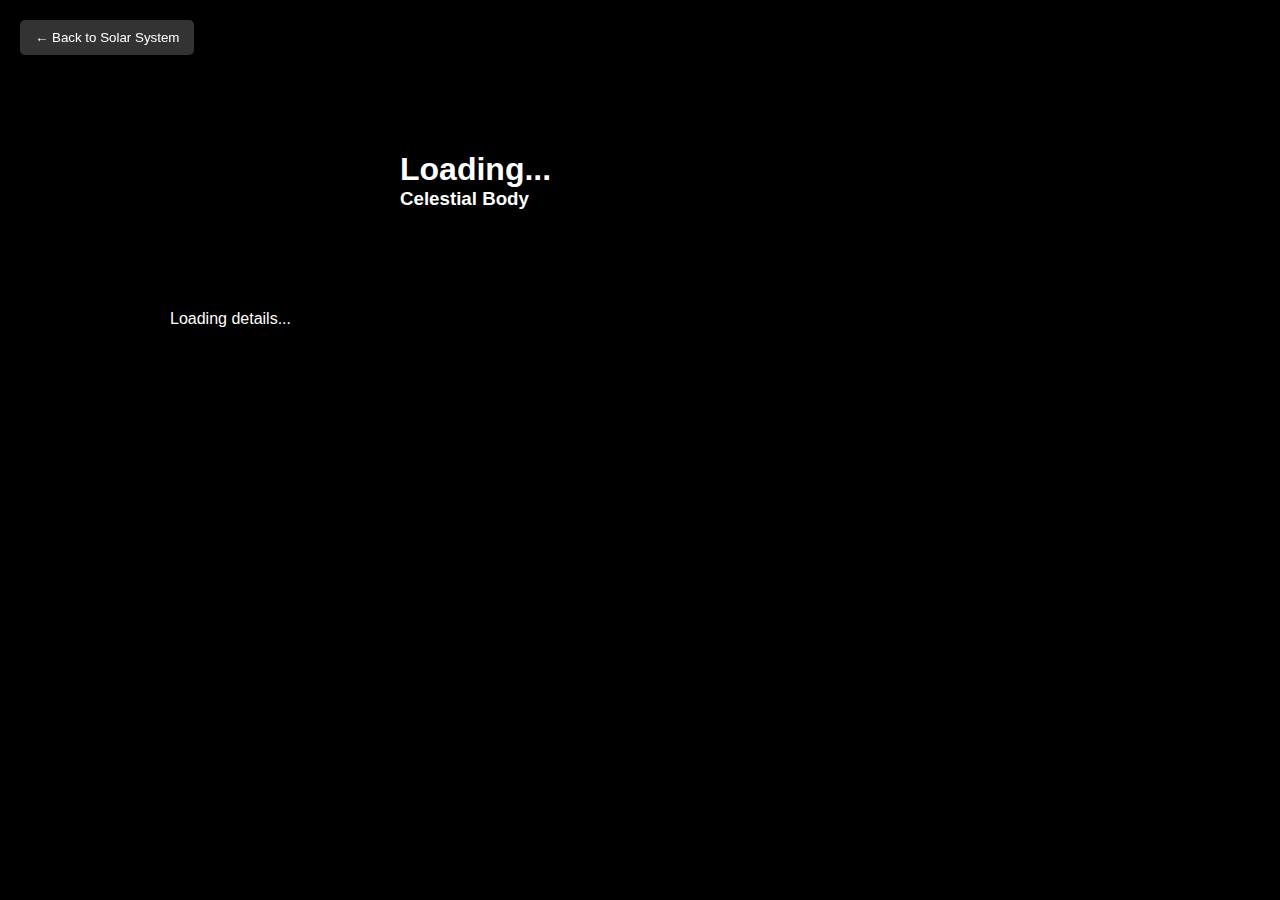
==== detail.html @ d0dfb5e7 "Create detail.html" ====
<!DOCTYPE html>
<html lang="en">
<head>
    <meta charset="UTF-8">
    <meta name="viewport" content="width=device-width, initial-scale=1.0">
    <title>Sol - Celestial Body Details</title>
    <link rel="stylesheet" href="styles.css">
    <style>
        body {
            overflow: auto;
            padding: 50px;
        }
        
        #detail-container {
            max-width: 1000px;
            margin: 0 auto;
            background-color: rgba(0, 0, 0, 0.7);
            border-radius: 10px;
            padding: 30px;
        }
        
        .detail-header {
            display: flex;
            align-items: center;
            margin-bottom: 30px;
        }
        
        .body-image {
            width: 200px;
            height: 200px;
            border-radius: 50%;
            margin-right: 30px;
        }
        
        .back-button {
            position: fixed;
            top: 20px;
            left: 20px;
            padding: 10px 15px;
            background-color: rgba(255, 255, 255, 0.2);
            color: white;
            border: none;
            border-radius: 5px;
            cursor: pointer;
        }
    </style>
</head>
<body>
    <button class="back-button" onclick="window.location.href='index.html'">← Back to Solar System</button>
    
    <div id="detail-container">
        <div class="detail-header">
            <div class="body-image" id="body-image"></div>
            <div>
                <h1 id="body-name">Loading...</h1>
                <h3 id="body-type">Celestial Body</h3>
            </div>
        </div>
        
        <div id="body-description">
            Loading details...
        </div>
    </div>
    
    <script>
        document.addEventListener('DOMContentLoaded', function() {
            // Get the body name from URL parameter
            const urlParams = new URLSearchParams(window.location.search);
            const bodyName = urlParams.get('body');
            
            // For now, we'll just show the name
            // In a real implementation, you would fetch data about this specific body
            document.getElementById('body-name').textContent = bodyName.charAt(0).toUpperCase() + bodyName.slice(1);
            
            // Simulate loading detailed content - in a real implementation you'd load this from a data file
            setTimeout(() => {
                document.getElementById('body-description').innerHTML = `
                    <p>This is detailed information about ${bodyName}. In your full implementation, you would load
                    specific data for each celestial body from your database or JSON files.</p>
                    <p>For now, this is just placeholder text to show how the detail page would work.</p>
                    <h2>History</h2>
                    <p>Lorem ipsum dolor sit amet, consectetur adipiscing elit. Nullam auctor, nisl eget
                    ultricies tincidunt, nisl nunc aliquam nunc, id aliquam nunc nisl eget nunc.</p>
                    <h2>Current Status</h2>
                    <p>Lorem ipsum dolor sit amet, consectetur adipiscing elit. Nullam auctor, nisl eget
                    ultricies tincidunt, nisl nunc aliquam nunc, id aliquam nunc nisl eget nunc.</p>
                `;
                
                // Set a background for the image based on the body name
                const bodyImage = document.getElementById('body-image');
                
                // This is just a placeholder - in a real implementation you'd use actual images
                const colors = {
                    'sol': '#fd6801',
                    'mercury': '#a6a6a6',
                    'venus': '#e6e600',
                    'earth': '#3399ff',
                    'mars': '#ff6600',
                    'jupiter': '#ff9966',
                    'saturn': '#ffcc99',
                    'uranus': '#99ccff',
                    'neptune': '#3366ff',
                    'pluto': '#cc9966'
                };
                
                bodyImage.style.backgroundColor = colors[bodyName] || '#888888';
            }, 500);
        });
    </script>
</body>
</html>
---- styles.css ----
* {
    margin: 0;
    padding: 0;
    box-sizing: border-box;
}

body {
    background-color: #000;
    color: #fff;
    font-family: Arial, sans-serif;
    overflow: hidden;
    height: 100vh;
    width: 100vw;
}

#universe {
    position: relative;
    width: 100%;
    height: 100%;
    overflow: hidden;
    background: #000 url('assets/stars-bg.png');
}

#solar-system {
    position: absolute;
    top: 50%;
    left: 50%;
    transform: translate(-50%, -50%);
    width: 5000px;
    height: 5000px;
    transform-origin: center center;
}

.celestial-body {
    position: absolute;
    cursor: pointer;
    transition: transform 0.3s;
}

.celestial-body:hover {
    transform: scale(1.1);
}

.body-content {
    border-radius: 50%;
    width: 100%;
    height: 100%;
}

.sun .body-content {
    background: radial-gradient(circle at 30% 30%, #ffdb8c, #ff9500 40%, #fd6801 60%, #a64203);
    box-shadow: 0 0 100px rgba(255, 160, 60, 0.8);
}

/* Tooltip styling */
.tooltip {
    position: absolute;
    width: 250px;
    background-color: rgba(0, 0, 0, 0.8);
    border: 1px solid #444;
    border-radius: 5px;
    padding: 10px;
    pointer-events: none;
    opacity: 0;
    transition: opacity 0.3s;
    z-index: 1000;
    top: 0;
    left: 100%;
    margin-left: 20px;
}

.celestial-body:hover .tooltip {
    opacity: 1;
}

.tooltip h3 {
    margin-bottom: 5px;
    color: #fff;
}

/* Zoom controls */
#controls {
    position: fixed;
    bottom: 20px;
    right: 20px;
    z-index: 1000;
}

#controls button {
    background-color: rgba(255, 255, 255, 0.2);
    color: white;
    border: 1px solid rgba(255, 255, 255, 0.4);
    padding: 8px 12px;
    margin: 0 5px;
    border-radius: 4px;
    cursor: pointer;
    font-weight: bold;
}

#controls button:hover {
    background-color: rgba(255, 255, 255, 0.3);
}

/* We'll add more specific planet styling later */
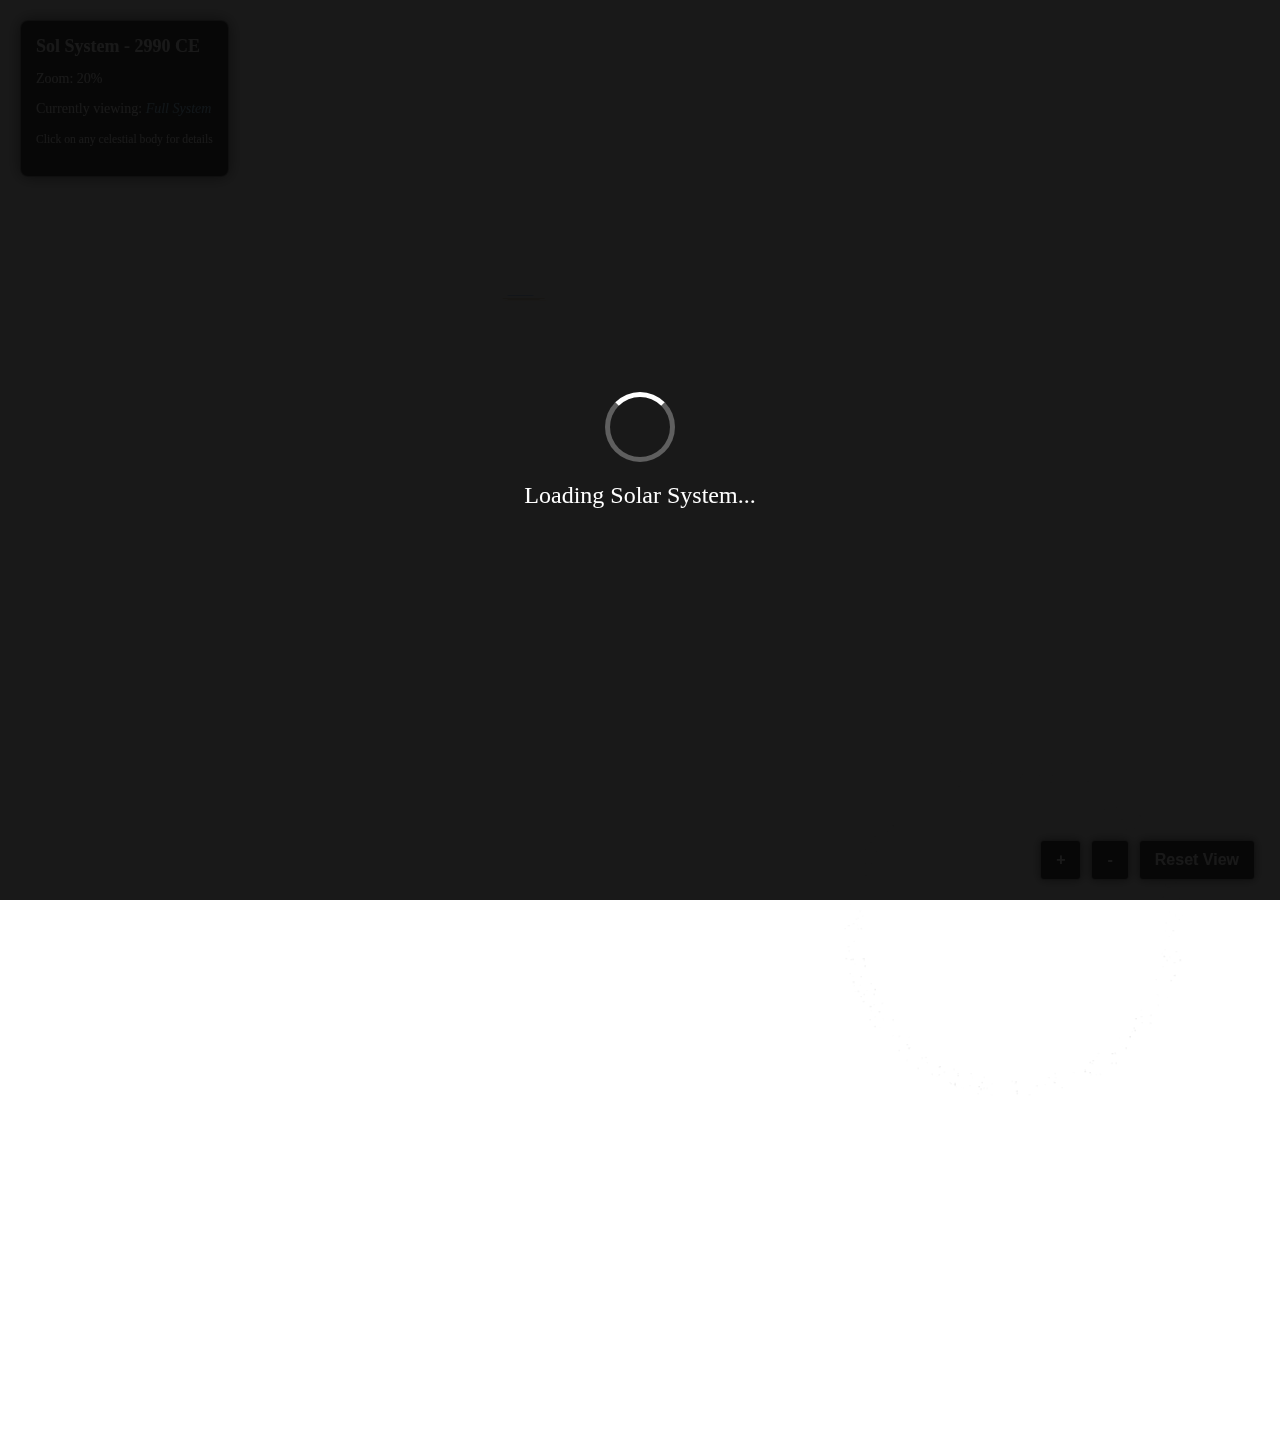
==== commit dc9cda10: "Update detail.html" ====
--- a/detail.html
+++ b/detail.html
@@ -8,21 +8,30 @@
     <style>
         body {
             overflow: auto;
-            padding: 50px;
+            padding: 0;
+            background-color: #000;
+            background-image: url('assets/images/stars-bg.png');
+            background-size: cover;
+            background-attachment: fixed;
+            color: #fff;
         }
         
         #detail-container {
             max-width: 1000px;
-            margin: 0 auto;
-            background-color: rgba(0, 0, 0, 0.7);
+            margin: 80px auto 40px;
+            background-color: rgba(0, 0, 0, 0.8);
             border-radius: 10px;
             padding: 30px;
+            border: 1px solid rgba(255, 255, 255, 0.2);
+            box-shadow: 0 0 30px rgba(0, 0, 0, 0.7);
         }
         
         .detail-header {
             display: flex;
             align-items: center;
             margin-bottom: 30px;
+            border-bottom: 1px solid rgba(255, 255, 255, 0.2);
+            padding-bottom: 20px;
         }
         
         .body-image {
@@ -30,6 +39,7 @@
             height: 200px;
             border-radius: 50%;
             margin-right: 30px;
+            box-shadow: 0 0 30px rgba(255, 255, 255, 0.3);
         }
         
         .back-button {
@@ -37,11 +47,71 @@
             top: 20px;
             left: 20px;
             padding: 10px 15px;
-            background-color: rgba(255, 255, 255, 0.2);
+            background-color: rgba(0, 0, 0, 0.7);
             color: white;
-            border: none;
+            border: 1px solid rgba(255, 255, 255, 0.4);
             border-radius: 5px;
             cursor: pointer;
+            z-index: 10;
+            font-weight: bold;
+            transition: all 0.2s;
+        }
+        
+        .back-button:hover {
+            background-color: rgba(50, 50, 50, 0.8);
+            transform: scale(1.05);
+        }
+        
+        #body-description {
+            line-height: 1.6;
+        }
+        
+        #body-description h2 {
+            margin-top: 25px;
+            margin-bottom: 15px;
+            border-bottom: 1px solid rgba(255, 255, 255, 0.1);
+            padding-bottom: 5px;
+            color: #aaddff;
+        }
+        
+        .stats-container {
+            display: flex;
+            flex-wrap: wrap;
+            margin: 20px 0;
+            gap: 20px;
+        }
+        
+        .stat-box {
+            background-color: rgba(50, 50, 80, 0.4);
+            border-radius: 5px;
+            padding: 15px;
+            flex: 1;
+            min-width: 200px;
+            border: 1px solid rgba(100, 100, 150, 0.3);
+        }
+        
+        .stat-box h3 {
+            margin-top: 0;
+            color: #aaddff;
+            font-size: 16px;
+            margin-bottom: 10px;
+        }
+        
+        @media (max-width: 768px) {
+            #detail-container {
+                margin: 60px 15px 20px;
+                padding: 20px;
+            }
+            
+            .detail-header {
+                flex-direction: column;
+                text-align: center;
+            }
+            
+            .body-image {
+                margin-right: 0;
+                margin-bottom: 20px;
+            }
         }
     </style>
 </head>
@@ -68,43 +138,251 @@
             const urlParams = new URLSearchParams(window.location.search);
             const bodyName = urlParams.get('body');
             
-            // For now, we'll just show the name
-            // In a real implementation, you would fetch data about this specific body
-            document.getElementById('body-name').textContent = bodyName.charAt(0).toUpperCase() + bodyName.slice(1);
-            
-            // Simulate loading detailed content - in a real implementation you'd load this from a data file
-            setTimeout(() => {
+            if (!bodyName) {
+                window.location.href = 'index.html';
+                return;
+            }
+            
+            // Format the name properly
+            const formattedName = bodyName.charAt(0).toUpperCase() + bodyName.slice(1);
+            document.getElementById('body-name').textContent = formattedName;
+            document.title = `Sol - ${formattedName}`;
+            
+            // Celestial bodies data - this should match your script.js data
+            const celestialBodies = [
+                {
+                    name: "Sol",
+                    diameter: 1392700,
+                    type: "Star",
+                    description: "Our solar system's star, providing energy to all planets and supporting life on Earth. In 2990 CE, Sol remains the central anchor point for human civilization, with vast energy collection arrays in Mercury's orbit harvesting its output.",
+                    color: "#fd6801",
+                    details: {
+                        composition: "Hydrogen (73%), Helium (25%), Other elements (2%)",
+                        temperature: "5,500°C surface, 15,000,000°C core",
+                        age: "4.6 billion years",
+                        notes: "Sol's energy has been harnessed through increasingly efficient collection methods over the centuries, powering humanity's expansion through the solar system."
+                    }
+                },
+                {
+                    name: "Mercury",
+                    diameter: 4879,
+                    type: "Planet",
+                    description: "The smallest and innermost planet, known for extreme environment technologies and specialized mining operations. Mercury's hostile conditions have bred a culture of technological adaptation, making it a key supplier of heat management systems and radiation shielding throughout the system.",
+                    color: "#a6a6a6",
+                    details: {
+                        composition: "Rock, metal, minimal atmosphere",
+                        temperature: "-173°C to 427°C (extreme variation)",
+                        population: "320 million (mostly in orbital habitats)",
+                        resources: "Heavy metals, rare elements, solar energy",
+                        notes: "Mercury harbors a dark secret: a massive slave-based economy that would provoke system-wide intervention if discovered."
+                    }
+                },
+                {
+                    name: "Venus",
+                    diameter: 12104,
+                    type: "Planet",
+                    description: "Earth's toxic twin with a runaway greenhouse effect, now a major mining operation under Terra's authority. Venus operations focus on extracting valuable minerals from its atmosphere and surface, shipping them throughout the system under long-standing trade agreements with Mars.",
+                    color: "#e6e600",
+                    details: {
+                        composition: "Rocky core, dense atmosphere (96% CO₂)",
+                        temperature: "462°C average surface",
+                        population: "350 billion (orbital habitats only)",
+                        resources: "Carbon compounds, sulfuric elements, atmospheric gases",
+                        notes: "Terraforming efforts have made minimal progress despite centuries of atmospheric modification attempts."
+                    }
+                },
+                {
+                    name: "Earth",
+                    diameter: 12756,
+                    type: "Planet",
+                    description: "Humanity's birthplace, now partially rewilded and serving as a biological repository with most population in orbital habitats. After centuries of ecological restoration, Earth has returned to a more natural state, with limited human presence on the surface focused on preservation and research.",
+                    color: "#3399ff",
+                    details: {
+                        composition: "Rock, water, nitrogen-oxygen atmosphere",
+                        temperature: "15°C average (restored climate)",
+                        population: "1.2 trillion (mostly in orbital habitats)",
+                        resources: "Biological diversity, water, cultural heritage",
+                        notes: "Access to Earth's surface is strictly regulated, with permits generally reserved for scientific research and ecological management."
+                    }
+                },
+                {
+                    name: "Luna",
+                    diameter: 3475,
+                    type: "Moon (Earth)",
+                    description: "Earth's moon, home to early human colonization efforts and historical sites of significance. Luna hosts numerous heritage sites marking humanity's first steps beyond Earth, carefully preserved alongside modern infrastructure supporting Earth orbital operations.",
+                    color: "#cccccc",
+                    details: {
+                        composition: "Rock, minimal volatiles",
+                        temperature: "-173°C to 127°C",
+                        resources: "Regolith, helium-3, historical significance",
+                        notes: "Luna's far side hosts sensitive astronomical instruments shielded from Earth's radio noise."
+                    }
+                },
+                {
+                    name: "Mars",
+                    diameter: 6792,
+                    type: "Planet",
+                    description: "The solar system's breadbasket with terraformed agricultural domes producing food for trillions of humans. Mars has developed a specialized society centered around efficient food production, with complex political structures based on water rights and dome management.",
+                    color: "#ff6600",
+                    details: {
+                        composition: "Rock, ice, thin CO₂ atmosphere (gradually thickening)",
+                        temperature: "-153°C to 20°C (varies greatly between domed and undomed regions)",
+                        population: "900 billion",
+                        resources: "Agriculture, water ice, terraforming expertise",
+                        notes: "Martian agricultural zones operate under a complex federation, with water access forming the basis of political power."
+                    }
+                },
+                {
+                    name: "Jupiter",
+                    diameter: 142984,
+                    type: "Gas Giant",
+                    description: "A gas giant and economic superpower controlling energy resources and advanced technologies. Jupiter's strategic position and control over helium-3 extraction has made it into a financial and technological hub with significant political influence throughout the system.",
+                    color: "#ffcc99",
+                    details: {
+                        composition: "Hydrogen, helium, ammonia clouds",
+                        temperature: "-145°C (cloud tops)",
+                        population: "480 million (orbital habitats and moons)",
+                        resources: "Helium-3, fusion technology, financial services",
+                        notes: "The Jovian Economic Alliance functions as both government and corporate entity, maintaining strict meritocratic principles in governance."
+                    }
+                },
+                {
+                    name: "Saturn",
+                    diameter: 120536,
+                    type: "Gas Giant",
+                    description: "Ringed gas giant under the control of the Outer System Empire, with strategic resource operations. Saturn's rings and moons provide crucial resources for the empire, while its distance from the inner system creates natural defensive advantages.",
+                    color: "#ffe6b3",
+                    details: {
+                        composition: "Hydrogen, helium, icy rings",
+                        temperature: "-178°C (cloud tops)",
+                        population: "Part of 320 million Outer System Empire",
+                        resources: "Water ice, hydrocarbons from Titan, ring minerals",
+                        notes: "The imperial capital on Titan manages operations throughout Saturn, Uranus, and Neptune under a Byzantine political structure."
+                    }
+                },
+                {
+                    name: "Uranus",
+                    diameter: 51118,
+                    type: "Ice Giant",
+                    description: "Ice giant under Outer System Empire control with specialized gas extraction operations. Uranus provides crucial resources for the empire while maintaining a relatively small permanent population concentrated on a few moons.",
+                    color: "#77ccff",
+                    details: {
+                        composition: "Hydrogen, helium, methane (creates blue color)",
+                        temperature: "-224°C (cloud tops)",
+                        population: "Part of 320 million Outer System Empire",
+                        resources: "Methane, gas extraction, specialized cold chemistry",
+                        notes: "Uranus was the site of the only major military conflict between Jupiter and the Outer System Empire, resolved through the Treaty of Oberon in 2425."
+                    }
+                },
+                {
+                    name: "Neptune",
+                    diameter: 49528,
+                    type: "Ice Giant",
+                    description: "The outermost gas giant controlled by the Outer System Empire, with deuterium and tritium extraction facilities. Neptune's unique chemical composition provides resources found nowhere else in the system, giving the empire leverage in certain specialized markets.",
+                    color: "#3366ff",
+                    details: {
+                        composition: "Hydrogen, helium, methane (deeper blue than Uranus)",
+                        temperature: "-218°C (cloud tops)",
+                        population: "Part of 320 million Outer System Empire",
+                        resources: "Deuterium, tritium, specialized atmospheric compounds",
+                        notes: "Neptune's isolation makes it both the most secure imperial territory and the most challenging to supply."
+                    }
+                },
+                {
+                    name: "Pluto",
+                    diameter: 2376,
+                    type: "Dwarf Planet",
+                    description: "Dwarf planet serving as humanity's forward scientific observatory, accessible to all factions for research. Under longstanding agreements, Pluto operates as neutral scientific territory with representatives from all major powers contributing to and benefiting from its research.",
+                    color: "#ccb399",
+                    details: {
+                        composition: "Rock, water ice, nitrogen ice",
+                        temperature: "-233°C average",
+                        population: "15,000-20,000 (primarily researchers)",
+                        resources: "Scientific data, neutral meeting ground",
+                        notes: "Pluto's scientific community focuses heavily on potential interstellar travel methods following three failed attempts to reach nearby star systems."
+                    }
+                }
+                // Add any other bodies you need
+            ];
+            
+            // Find the data for the requested body
+            const bodyData = celestialBodies.find(body => 
+                body.name.toLowerCase() === bodyName.toLowerCase()
+            );
+            
+            if (bodyData) {
+                // Set the body type
+                document.getElementById('body-type').textContent = bodyData.type;
+                
+                // Set the body image background color
+                const bodyImage = document.getElementById('body-image');
+                bodyImage.style.backgroundColor = bodyData.color;
+                
+                // Add appropriate styling based on the body type
+                if (bodyData.name === "Sol") {
+                    bodyImage.style.background = "radial-gradient(circle at 30% 30%, #ffdb8c, #ff9500 40%, #fd6801 60%, #a64203)";
+                    bodyImage.style.boxShadow = "0 0 50px rgba(255, 160, 60, 0.8)";
+                } else if (bodyData.name === "Saturn") {
+                    // Add rings to Saturn
+                    bodyImage.style.position = "relative";
+                    const rings = document.createElement('div');
+                    rings.style.position = "absolute";
+                    rings.style.width = "300px";
+                    rings.style.height = "30px";
+                    rings.style.backgroundColor = "rgba(210, 180, 140, 0.7)";
+                    rings.style.left = "-50px";
+                    rings.style.top = "85px";
+                    rings.style.transform = "rotateX(75deg)";
+                    rings.style.borderRadius = "50%";
+                    bodyImage.appendChild(rings);
+                }
+                
+                // Populate the description
+                let descriptionHTML = `
+                    <p>${bodyData.description}</p>
+                    
+                    <div class="stats-container">
+                        <div class="stat-box">
+                            <h3>Physical Characteristics</h3>
+                            <p><strong>Diameter:</strong> ${bodyData.diameter.toLocaleString()} km</p>
+                            <p><strong>Composition:</strong> ${bodyData.details.composition}</p>
+                            <p><strong>Temperature:</strong> ${bodyData.details.temperature}</p>
+                        </div>
+                `;
+                
+                if (bodyData.details.population) {
+                    descriptionHTML += `
+                        <div class="stat-box">
+                            <h3>Population</h3>
+                            <p><strong>Total:</strong> ${bodyData.details.population}</p>
+                        </div>
+                    `;
+                }
+                
+                descriptionHTML += `
+                    <div class="stat-box">
+                        <h3>Resources</h3>
+                        <p>${bodyData.details.resources}</p>
+                    </div>
+                `;
+                
+                descriptionHTML += `
+                    </div>
+                    
+                    <h2>Current Status</h2>
+                    <p>${bodyData.details.notes}</p>
+                    
+                    <h2>Historical Significance</h2>
+                    <p>This section would contain detailed historical information about ${bodyData.name}'s role in human expansion throughout the solar system.</p>
+                `;
+                
+                document.getElementById('body-description').innerHTML = descriptionHTML;
+            } else {
+                // Handle case where the body isn't found
                 document.getElementById('body-description').innerHTML = `
-                    <p>This is detailed information about ${bodyName}. In your full implementation, you would load
-                    specific data for each celestial body from your database or JSON files.</p>
-                    <p>For now, this is just placeholder text to show how the detail page would work.</p>
-                    <h2>History</h2>
-                    <p>Lorem ipsum dolor sit amet, consectetur adipiscing elit. Nullam auctor, nisl eget
-                    ultricies tincidunt, nisl nunc aliquam nunc, id aliquam nunc nisl eget nunc.</p>
-                    <h2>Current Status</h2>
-                    <p>Lorem ipsum dolor sit amet, consectetur adipiscing elit. Nullam auctor, nisl eget
-                    ultricies tincidunt, nisl nunc aliquam nunc, id aliquam nunc nisl eget nunc.</p>
+                    <p>No information available for ${formattedName}. Please return to the solar system view.</p>
                 `;
-                
-                // Set a background for the image based on the body name
-                const bodyImage = document.getElementById('body-image');
-                
-                // This is just a placeholder - in a real implementation you'd use actual images
-                const colors = {
-                    'sol': '#fd6801',
-                    'mercury': '#a6a6a6',
-                    'venus': '#e6e600',
-                    'earth': '#3399ff',
-                    'mars': '#ff6600',
-                    'jupiter': '#ff9966',
-                    'saturn': '#ffcc99',
-                    'uranus': '#99ccff',
-                    'neptune': '#3366ff',
-                    'pluto': '#cc9966'
-                };
-                
-                bodyImage.style.backgroundColor = colors[bodyName] || '#888888';
-            }, 500);
+            }
         });
     </script>
 </body>
--- a/styles.css
+++ b/styles.css
@@ -1,65 +1,11 @@
-* {
-    margin: 0;
-    padding: 0;
-    box-sizing: border-box;
-}
-
-body {
-    background-color: #000;
-    color: #fff;
-    font-family: Arial, sans-serif;
-    overflow: hidden;
-    height: 100vh;
-    width: 100vw;
-}
-
-#universe {
-    position: relative;
-    width: 100%;
-    height: 100%;
-    overflow: hidden;
-    background: #000 url('assets/stars-bg.png');
-}
-
-#solar-system {
-    position: absolute;
-    top: 50%;
-    left: 50%;
-    transform: translate(-50%, -50%);
-    width: 5000px;
-    height: 5000px;
-    transform-origin: center center;
-}
-
-.celestial-body {
-    position: absolute;
-    cursor: pointer;
-    transition: transform 0.3s;
-}
-
-.celestial-body:hover {
-    transform: scale(1.1);
-}
-
-.body-content {
-    border-radius: 50%;
-    width: 100%;
-    height: 100%;
-}
-
-.sun .body-content {
-    background: radial-gradient(circle at 30% 30%, #ffdb8c, #ff9500 40%, #fd6801 60%, #a64203);
-    box-shadow: 0 0 100px rgba(255, 160, 60, 0.8);
-}
-
-/* Tooltip styling */
+/* Tooltip styling with zoom adaptability */
 .tooltip {
     position: absolute;
     width: 250px;
-    background-color: rgba(0, 0, 0, 0.8);
-    border: 1px solid #444;
-    border-radius: 5px;
-    padding: 10px;
+    background-color: rgba(0, 0, 0, 0.85);
+    border: 2px solid rgba(255, 255, 255, 0.4);
+    border-radius: 8px;
+    padding: 12px;
     pointer-events: none;
     opacity: 0;
     transition: opacity 0.3s;
@@ -67,6 +13,8 @@
     top: 0;
     left: 100%;
     margin-left: 20px;
+    transform-origin: left center;
+    font-size: 14px;
 }
 
 .celestial-body:hover .tooltip {
@@ -74,31 +22,249 @@
 }
 
 .tooltip h3 {
-    margin-bottom: 5px;
+    margin-bottom: 8px;
     color: #fff;
-}
-
-/* Zoom controls */
+    font-size: 18px;
+    text-shadow: 0 0 5px rgba(255, 255, 255, 0.3);
+}
+
+/* Improved zoom controls */
 #controls {
     position: fixed;
     bottom: 20px;
     right: 20px;
     z-index: 1000;
+    display: flex;
+    flex-direction: row;
 }
 
 #controls button {
-    background-color: rgba(255, 255, 255, 0.2);
+    background-color: rgba(0, 0, 0, 0.7);
     color: white;
-    border: 1px solid rgba(255, 255, 255, 0.4);
-    padding: 8px 12px;
+    border: 1px solid rgba(255, 255, 255, 0.6);
+    padding: 10px 15px;
     margin: 0 5px;
     border-radius: 4px;
     cursor: pointer;
     font-weight: bold;
+    font-size: 16px;
+    transition: all 0.2s;
+    box-shadow: 0 0 10px rgba(0, 0, 0, 0.5);
 }
 
 #controls button:hover {
-    background-color: rgba(255, 255, 255, 0.3);
-}
-
-/* We'll add more specific planet styling later */
+    background-color: rgba(50, 50, 50, 0.8);
+    transform: scale(1.05);
+}
+
+/* Enhanced orbit styling for better visibility */
+.orbit {
+    position: absolute;
+    border: 1px solid rgba(255, 255, 255, 0.3);
+    border-radius: 50%;
+    pointer-events: none;
+    z-index: 5;
+}
+
+.moon-orbit {
+    position: absolute;
+    border: 1px solid rgba(255, 255, 255, 0.25);
+    border-radius: 50%;
+    pointer-events: none;
+    z-index: 5;
+}
+
+/* Improved planet styling with better visibility */
+.mercury .body-content {
+    background: linear-gradient(30deg, #6e6e6e, #a6a6a6, #d4d4d4);
+    box-shadow: 0 0 10px rgba(166, 166, 166, 0.7);
+}
+
+.venus .body-content {
+    background: linear-gradient(30deg, #a57c1b, #e6e600, #ffffcc);
+    box-shadow: 0 0 10px rgba(230, 230, 0, 0.7);
+}
+
+.earth .body-content {
+    background: linear-gradient(30deg, #1a5599, #3399ff, #66ccff);
+    box-shadow: 0 0 10px rgba(51, 153, 255, 0.7);
+}
+
+.luna .body-content {
+    background: linear-gradient(30deg, #aaaaaa, #cccccc, #eeeeee);
+    box-shadow: 0 0 5px rgba(204, 204, 204, 0.8);
+}
+
+.mars .body-content {
+    background: linear-gradient(30deg, #992900, #ff6600, #ff9966);
+    box-shadow: 0 0 10px rgba(255, 102, 0, 0.7);
+}
+
+.jupiter .body-content {
+    background: linear-gradient(30deg, #a67c52, #d4a876, #e6c699);
+    background-image: repeating-linear-gradient(30deg, transparent, transparent 20px, rgba(150, 90, 60, 0.2) 20px, rgba(150, 90, 60, 0.2) 40px);
+    box-shadow: 0 0 15px rgba(214, 168, 118, 0.7);
+}
+
+.io .body-content {
+    background: linear-gradient(30deg, #aaaa00, #ffff00, #ffffaa);
+    box-shadow: 0 0 8px rgba(255, 255, 0, 0.8);
+}
+
+.europa .body-content {
+    background: linear-gradient(30deg, #cccccc, #ffffff, #ffffee);
+    box-shadow: 0 0 8px rgba(255, 255, 240, 0.8);
+}
+
+.ganymede .body-content, .callisto .body-content {
+    box-shadow: 0 0 8px rgba(255, 255, 255, 0.7);
+}
+
+.saturn .body-content {
+    background: linear-gradient(30deg, #b39766, #d4c099, #e6d4b3);
+    box-shadow: 0 0 15px rgba(212, 192, 153, 0.7);
+}
+
+.titan .body-content {
+    background: linear-gradient(30deg, #b3a066, #e6c86b, #ffdc82);
+    box-shadow: 0 0 8px rgba(230, 200, 107, 0.8);
+}
+
+.enceladus .body-content, .rhea .body-content {
+    box-shadow: 0 0 6px rgba(255, 255, 255, 0.7);
+}
+
+.uranus .body-content {
+    background: linear-gradient(30deg, #5dacee, #77ccff, #aaddff);
+    box-shadow: 0 0 15px rgba(119, 204, 255, 0.7);
+}
+
+.neptune .body-content {
+    background: linear-gradient(30deg, #3355bb, #5577dd, #7799ff);
+    box-shadow: 0 0 15px rgba(85, 119, 221, 0.7);
+}
+
+.triton .body-content {
+    background: linear-gradient(30deg, #99aabb, #aabbcc, #bbc9dd);
+    box-shadow: 0 0 8px rgba(170, 187, 204, 0.7);
+}
+
+.pluto .body-content {
+    background: linear-gradient(30deg, #9a7c5c, #b39980, #ccb399);
+    box-shadow: 0 0 8px rgba(179, 153, 128, 0.7);
+}
+
+.charon .body-content {
+    background: linear-gradient(30deg, #887766, #aa9988, #bbaa99);
+    box-shadow: 0 0 6px rgba(170, 153, 136, 0.7);
+}
+
+/* Planet rings */
+.planet-rings {
+    position: absolute;
+    border-radius: 50%;
+    transform: rotateX(75deg);
+    z-index: 5;
+    pointer-events: none;
+}
+
+/* Asteroid styling with better visibility */
+.asteroid {
+    position: absolute;
+    border-radius: 50%;
+    background-color: #bbb;
+    box-shadow: 0 0 3px rgba(255, 255, 255, 0.7);
+    pointer-events: none;
+    z-index: 8;
+}
+
+.asteroid-belt {
+    position: absolute;
+    width: 5000px;
+    height: 5000px;
+    pointer-events: none;
+    z-index: 8;
+}
+
+/* Responsive design for smaller screens */
+@media (max-width: 768px) {
+    #controls {
+        bottom: 10px;
+        right: 10px;
+    }
+    
+    #controls button {
+        padding: 8px 12px;
+        font-size: 14px;
+    }
+    
+    .tooltip {
+        width: 200px;
+        font-size: 12px;
+        padding: 8px;
+    }
+    
+    .tooltip h3 {
+        font-size: 16px;
+    }
+}
+
+/* Loading indicator */
+#loading {
+    position: fixed;
+    top: 0;
+    left: 0;
+    width: 100vw;
+    height: 100vh;
+    background-color: rgba(0, 0, 0, 0.9);
+    display: flex;
+    flex-direction: column;
+    justify-content: center;
+    align-items: center;
+    z-index: 9999;
+    color: white;
+    font-size: 24px;
+    transition: opacity 0.5s;
+}
+
+#loading .spinner {
+    width: 60px;
+    height: 60px;
+    border: 5px solid rgba(255, 255, 255, 0.3);
+    border-radius: 50%;
+    border-top-color: white;
+    animation: spin 1s ease-in-out infinite;
+    margin-bottom: 20px;
+}
+
+@keyframes spin {
+    to { transform: rotate(360deg); }
+}
+
+/* Information panel */
+#info-panel {
+    position: fixed;
+    top: 20px;
+    left: 20px;
+    background-color: rgba(0, 0, 0, 0.7);
+    color: white;
+    padding: 15px;
+    border-radius: 8px;
+    border: 1px solid rgba(255, 255, 255, 0.4);
+    z-index: 100;
+    max-width: 300px;
+    font-size: 14px;
+    box-shadow: 0 0 15px rgba(0, 0, 0, 0.5);
+}
+
+#info-panel h2 {
+    margin-top: 0;
+    margin-bottom: 10px;
+    font-size: 18px;
+    color: #fff;
+}
+
+#current-focus {
+    font-style: italic;
+    color: #aaddff;
+}
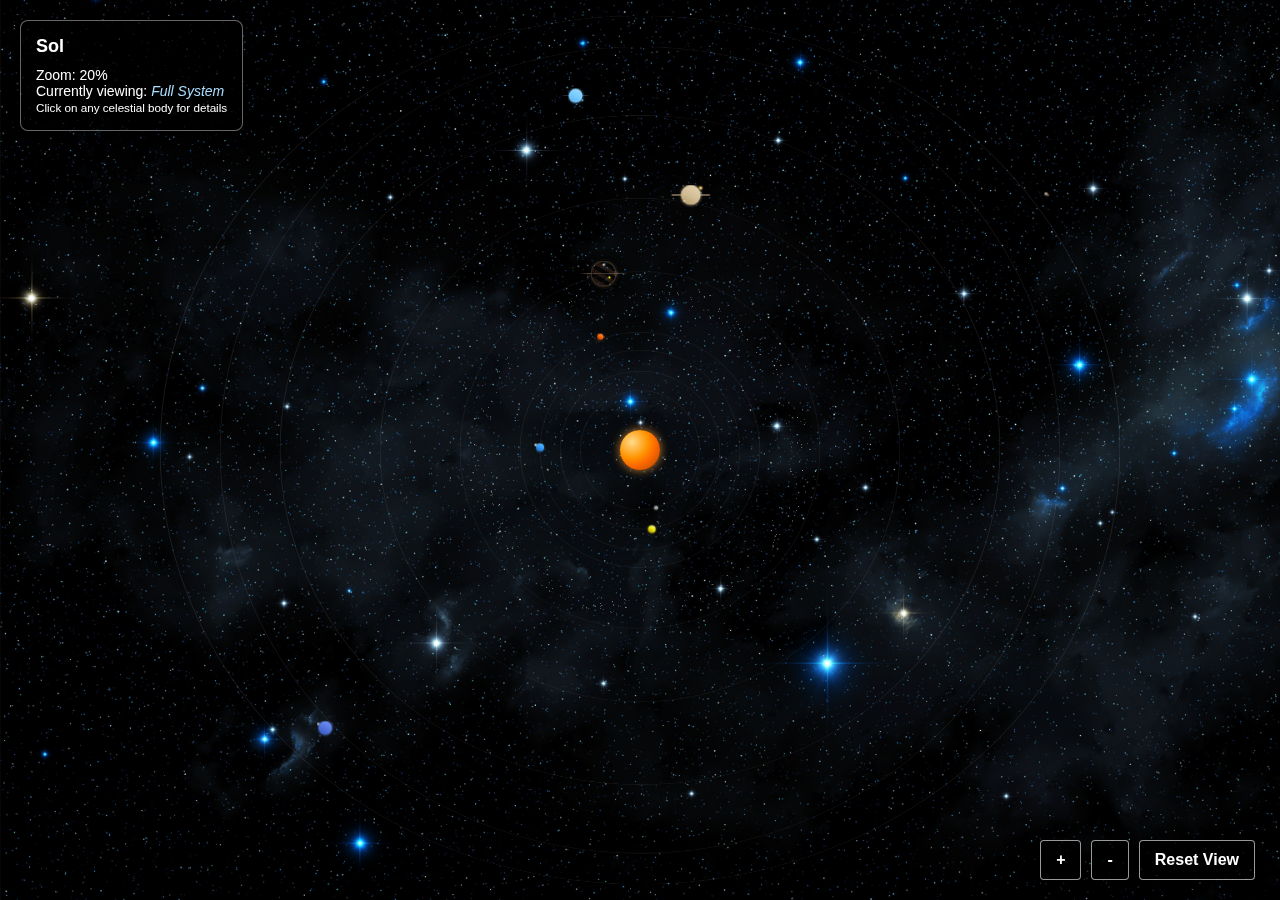
==== commit 409c8850: "Update detail.html" ====
--- a/detail.html
+++ b/detail.html
@@ -301,8 +301,204 @@
                         resources: "Scientific data, neutral meeting ground",
                         notes: "Pluto's scientific community focuses heavily on potential interstellar travel methods following three failed attempts to reach nearby star systems."
                     }
+                },
+                // Add data for moons
+                {
+                    name: "Phobos",
+                    diameter: 22.2,
+                    type: "Moon (Mars)",
+                    description: "Mars' larger moon, now home to orbital transfer stations and habitat construction facilities.",
+                    color: "#aaaaaa",
+                    details: {
+                        composition: "Porous rock, likely captured asteroid",
+                        temperature: "-40°C (average)",
+                        population: "60,000 (primarily service personnel)",
+                        resources: "Construction facilities, transfer stations",
+                        notes: "Phobos serves as a major transit hub for Martian agricultural exports."
+                    }
+                },
+                {
+                    name: "Deimos",
+                    diameter: 12.4,
+                    type: "Moon (Mars)",
+                    description: "Mars' smaller moon, hosting observatories and communication relay stations.",
+                    color: "#999999",
+                    details: {
+                        composition: "Carbonaceous rock",
+                        temperature: "-40°C (average)",
+                        population: "20,000",
+                        resources: "Communication relays, observation posts",
+                        notes: "Deimos hosts Mars' primary deep space communication array."
+                    }
+                },
+                {
+                    name: "Io",
+                    diameter: 3643,
+                    type: "Moon (Jupiter)",
+                    description: "Jupiter's volcanically active moon with specialized mining operations.",
+                    color: "#ffffaa",
+                    details: {
+                        composition: "Silicate rock, sulfur compounds",
+                        temperature: "-130°C to 2000°C (at volcanic vents)",
+                        population: "120,000 (mostly in protected habitats)",
+                        resources: "Rare minerals from volcanic activity",
+                        notes: "Io's extreme radiation environment requires specialized shielding for all habitats."
+                    }
+                },
+                {
+                    name: "Europa",
+                    diameter: 3122,
+                    type: "Moon (Jupiter)",
+                    description: "Jupiter's ice-covered moon with subsurface ocean, hosting scientific outposts.",
+                    color: "#ffffee",
+                    details: {
+                        composition: "Water ice crust, subsurface ocean",
+                        temperature: "-160°C (surface)",
+                        population: "80,000 (research personnel)",
+                        resources: "Water, unique biological research",
+                        notes: "Europa's subsurface ocean remains the site of ongoing xenobiology research."
+                    }
+                },
+                {
+                    name: "Ganymede",
+                    diameter: 5268,
+                    type: "Moon (Jupiter)",
+                    description: "Jupiter's largest moon and an important administrative center for Jovian operations.",
+                    color: "#cccccc",
+                    details: {
+                        composition: "Rock, water ice",
+                        temperature: "-160°C (average)",
+                        population: "200,000",
+                        resources: "Administrative facilities, Jovian shipyards",
+                        notes: "Ganymede hosts the primary administrative facilities for the Jovian Economic Alliance."
+                    }
+                },
+                {
+                    name: "Callisto",
+                    diameter: 4821,
+                    type: "Moon (Jupiter)",
+                    description: "Jupiter's outermost large moon with significant habitat development.",
+                    color: "#999999",
+                    details: {
+                        composition: "Rock, water ice",
+                        temperature: "-155°C (average)",
+                        population: "120,000",
+                        resources: "Water ice, orbital habitats",
+                        notes: "Callisto's distance from Jupiter's radiation belts makes it ideal for residential development."
+                    }
+                },
+                {
+                    name: "Titan",
+                    diameter: 5150,
+                    type: "Moon (Saturn)",
+                    description: "Saturn's largest moon and the administrative center of the Outer System Empire.",
+                    color: "#e6b800",
+                    details: {
+                        composition: "Rock core, water ice, methane lakes",
+                        temperature: "-180°C (average)",
+                        population: "150,000",
+                        resources: "Hydrocarbons, imperial governance",
+                        notes: "Titan hosts the imperial palace and central governance structures of the Outer System Empire."
+                    }
+                },
+                {
+                    name: "Enceladus",
+                    diameter: 504,
+                    type: "Moon (Saturn)",
+                    description: "An icy moon with subsurface ocean, known for water harvesting operations.",
+                    color: "#ffffff",
+                    details: {
+                        composition: "Water ice, subsurface ocean",
+                        temperature: "-198°C (average)",
+                        population: "30,000",
+                        resources: "Fresh water, research facilities",
+                        notes: "Enceladus provides much of the water used throughout Saturn's orbital habitats."
+                    }
+                },
+                {
+                    name: "Rhea",
+                    diameter: 1527,
+                    type: "Moon (Saturn)",
+                    description: "Saturn's second-largest moon, hosting imperial military installations.",
+                    color: "#dddddd",
+                    details: {
+                        composition: "Water ice, rock",
+                        temperature: "-174°C (average)",
+                        population: "35,000",
+                        resources: "Military facilities, strategic position",
+                        notes: "Rhea hosts the primary military command center for Saturnian defense operations."
+                    }
+                },
+                {
+                    name: "Miranda",
+                    diameter: 471,
+                    type: "Moon (Uranus)",
+                    description: "Uranus' moon with unusual surface features, now hosting gas processing facilities.",
+                    color: "#aabbcc",
+                    details: {
+                        composition: "Water ice, silicate rock",
+                        temperature: "-187°C (average)",
+                        population: "15,000",
+                        resources: "Gas processing facilities",
+                        notes: "Miranda's unusual surface features are believed to result from a massive impact early in its history."
+                    }
+                },
+                {
+                    name: "Titania",
+                    diameter: 1578,
+                    type: "Moon (Uranus)",
+                    description: "Largest moon of Uranus with significant imperial presence.",
+                    color: "#bbccdd",
+                    details: {
+                        composition: "Water ice, rock",
+                        temperature: "-203°C (average)",
+                        population: "25,000",
+                        resources: "Administrative center, gas extraction",
+                        notes: "Titania serves as the administrative center for Uranian operations within the empire."
+                    }
+                },
+                {
+                    name: "Triton",
+                    diameter: 2707,
+                    type: "Moon (Neptune)",
+                    description: "Neptune's largest moon with significant imperial presence and specialized manufacturing.",
+                    color: "#ccccff",
+                    details: {
+                        composition: "Nitrogen ice, water ice, rock",
+                        temperature: "-235°C (average)",
+                        population: "40,000",
+                        resources: "Rare materials, cold chemistry facilities",
+                        notes: "Triton is believed to be a captured Kuiper Belt object, with unique composition compared to other system bodies."
+                    }
+                },
+                {
+                    name: "Proteus",
+                    diameter: 420,
+                    type: "Moon (Neptune)",
+                    description: "A dark, irregularly shaped moon hosting monitoring stations.",
+                    color: "#aaaaee",
+                    details: {
+                        composition: "Dark carbonaceous material",
+                        temperature: "-220°C (average)",
+                        population: "3,000",
+                        resources: "Monitoring stations, communications",
+                        notes: "Proteus hosts Neptune's primary deep space monitoring array."
+                    }
+                },
+                {
+                    name: "Charon",
+                    diameter: 1212,
+                    type: "Moon (Pluto)",
+                    description: "Pluto's largest moon, functioning as an extension of the scientific outpost.",
+                    color: "#bbaa99",
+                    details: {
+                        composition: "Water ice, rock",
+                        temperature: "-230°C (average)",
+                        population: "5,000",
+                        resources: "Research facilities, communications",
+                        notes: "Charon hosts much of the infrastructure supporting Pluto's scientific operations."
+                    }
                 }
-                // Add any other bodies you need
             ];
             
             // Find the data for the requested body
--- a/styles.css
+++ b/styles.css
@@ -1,3 +1,67 @@
+* {
+    margin: 0;
+    padding: 0;
+    box-sizing: border-box;
+}
+
+body, html {
+    margin: 0;
+    padding: 0;
+    height: 100%;
+    width: 100%;
+    overflow: hidden;
+    background-color: black;
+    color: white;
+    font-family: Arial, sans-serif;
+}
+
+#universe {
+    position: relative;
+    width: 100%;
+    height: 100vh;
+    overflow: hidden;
+    background-color: #000;
+    background-image: url('assets/images/stars-bg.png');
+    background-size: cover;
+}
+
+#solar-system {
+    position: absolute;
+    top: 50%;
+    left: 50%;
+    width: 5000px;
+    height: 5000px;
+    transform-origin: center;
+    visibility: visible !important;
+    opacity: 1 !important;
+}
+
+.celestial-body {
+    position: absolute;
+    border-radius: 50%;
+    overflow: visible;
+    cursor: pointer;
+    transform-style: preserve-3d;
+    transition: box-shadow 0.3s;
+}
+
+.celestial-body .body-content {
+    width: 100%;
+    height: 100%;
+    border-radius: 50%;
+    position: relative;
+    z-index: 10;
+}
+
+.celestial-body:hover {
+    z-index: 1000;
+}
+
+.sun .body-content {
+    background: radial-gradient(circle at 30% 30%, #ffdb8c, #ff9500 40%, #fd6801 60%, #a64203);
+    box-shadow: 0 0 50px rgba(255, 160, 60, 0.8);
+}
+
 /* Tooltip styling with zoom adaptability */
 .tooltip {
     position: absolute;
@@ -64,6 +128,7 @@
     border-radius: 50%;
     pointer-events: none;
     z-index: 5;
+    transform-style: preserve-3d;
 }
 
 .moon-orbit {
@@ -72,6 +137,7 @@
     border-radius: 50%;
     pointer-events: none;
     z-index: 5;
+    transform-style: preserve-3d;
 }
 
 /* Improved planet styling with better visibility */
@@ -184,6 +250,13 @@
     height: 5000px;
     pointer-events: none;
     z-index: 8;
+}
+
+/* Moon specific styles to ensure visibility */
+.moon {
+    position: absolute;
+    transform-style: preserve-3d;
+    z-index: 60;
 }
 
 /* Responsive design for smaller screens */
@@ -224,7 +297,8 @@
     z-index: 9999;
     color: white;
     font-size: 24px;
-    transition: opacity 0.5s;
+    opacity: 1;
+    transition: opacity 0.5s ease-out;
 }
 
 #loading .spinner {
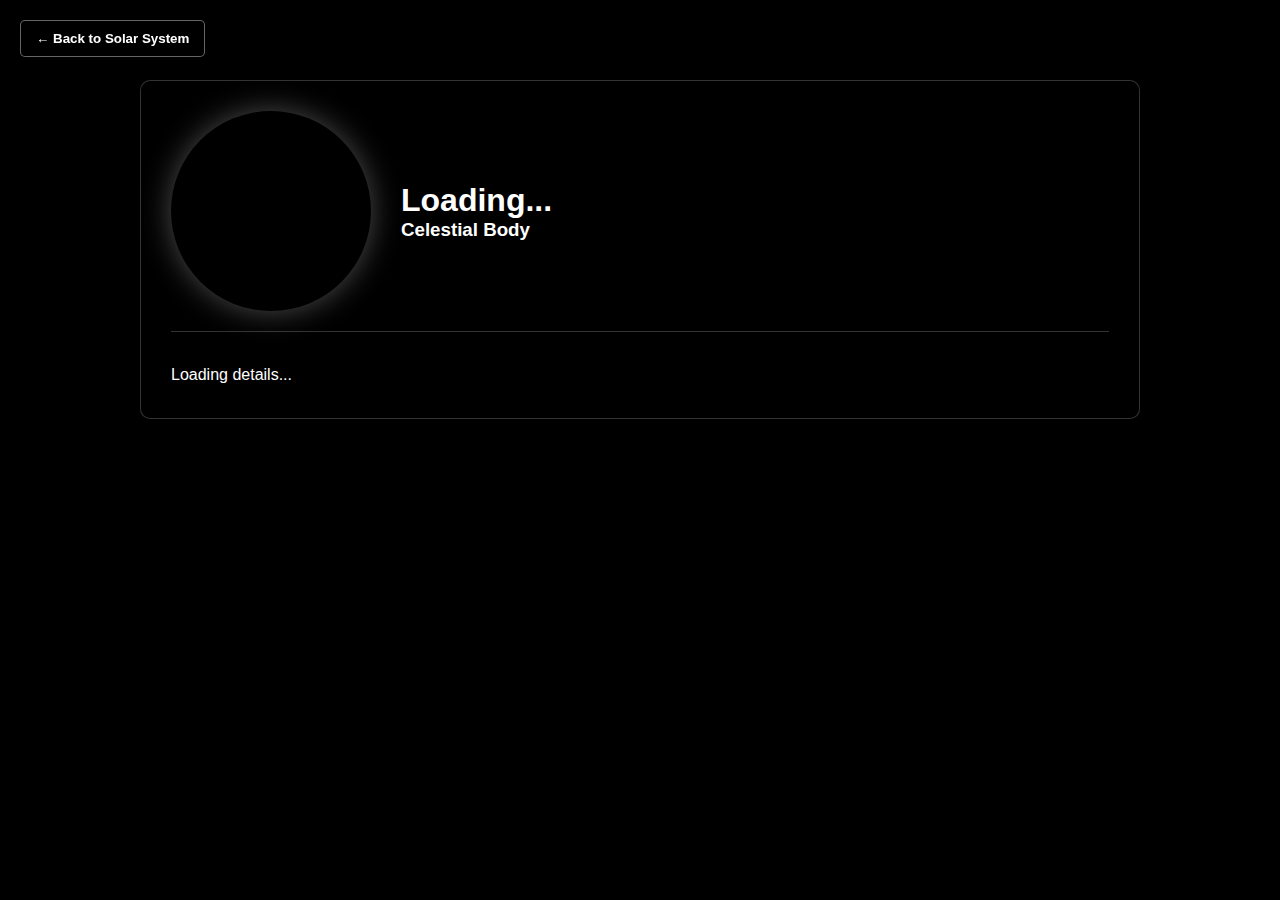
==== commit c1951282: "Update detail.html" ====
--- a/detail.html
+++ b/detail.html
@@ -4,16 +4,14 @@
     <meta charset="UTF-8">
     <meta name="viewport" content="width=device-width, initial-scale=1.0">
     <title>Sol - Celestial Body Details</title>
-    <link rel="stylesheet" href="styles.css">
     <style>
         body {
             overflow: auto;
             padding: 0;
             background-color: #000;
-            background-image: url('assets/images/stars-bg.png');
-            background-size: cover;
-            background-attachment: fixed;
             color: #fff;
+            font-family: Arial, sans-serif;
+            margin: 0;
         }
         
         #detail-container {
@@ -133,6 +131,233 @@
     </div>
     
     <script>
+        // Celestial body data
+        const celestialBodies = [
+            {
+                name: "Sol",
+                diameter: 1392700,
+                type: "Star",
+                description: "Our solar system's star, providing energy to all planets and supporting life on Earth. In 2990 CE, Sol remains the central anchor point for human civilization, with vast energy collection arrays in Mercury's orbit harvesting its output.",
+                color: "#fd6801",
+                details: {
+                    composition: "Hydrogen (73%), Helium (25%), Other elements (2%)",
+                    temperature: "5,500°C surface, 15,000,000°C core",
+                    age: "4.6 billion years",
+                    notes: "Sol's energy has been harnessed through increasingly efficient collection methods over the centuries, powering humanity's expansion through the solar system."
+                }
+            },
+            {
+                name: "Mercury",
+                diameter: 4879,
+                type: "Planet",
+                description: "The smallest and innermost planet, known for extreme environment technologies and specialized mining operations. Mercury's hostile conditions have bred a culture of technological adaptation, making it a key supplier of heat management systems and radiation shielding throughout the system.",
+                color: "#a6a6a6",
+                details: {
+                    composition: "Rock, metal, minimal atmosphere",
+                    temperature: "-173°C to 427°C (extreme variation)",
+                    population: "320 million (mostly in orbital habitats)",
+                    resources: "Heavy metals, rare elements, solar energy",
+                    notes: "Mercury harbors a dark secret: a massive slave-based economy that would provoke system-wide intervention if discovered."
+                }
+            },
+            {
+                name: "Venus",
+                diameter: 12104,
+                type: "Planet",
+                description: "Earth's toxic twin with a runaway greenhouse effect, now a major mining operation under Terra's authority. Venus operations focus on extracting valuable minerals from its atmosphere and surface, shipping them throughout the system under long-standing trade agreements with Mars.",
+                color: "#e6e600",
+                details: {
+                    composition: "Rocky core, dense atmosphere (96% CO₂)",
+                    temperature: "462°C average surface",
+                    population: "350 billion (orbital habitats only)",
+                    resources: "Carbon compounds, sulfuric elements, atmospheric gases",
+                    notes: "Terraforming efforts have made minimal progress despite centuries of atmospheric modification attempts."
+                }
+            },
+            {
+                name: "Earth",
+                diameter: 12756,
+                type: "Planet",
+                description: "Humanity's birthplace, now partially rewilded and serving as a biological repository with most population in orbital habitats. After centuries of ecological restoration, Earth has returned to a more natural state, with limited human presence on the surface focused on preservation and research.",
+                color: "#3399ff",
+                details: {
+                    composition: "Rock, water, nitrogen-oxygen atmosphere",
+                    temperature: "15°C average (restored climate)",
+                    population: "1.2 trillion (mostly in orbital habitats)",
+                    resources: "Biological diversity, water, cultural heritage",
+                    notes: "Access to Earth's surface is strictly regulated, with permits generally reserved for scientific research and ecological management."
+                }
+            },
+            {
+                name: "Luna",
+                diameter: 3475,
+                type: "Moon (Earth)",
+                description: "Earth's moon, home to early human colonization efforts and historical sites of significance. Luna hosts numerous heritage sites marking humanity's first steps beyond Earth, carefully preserved alongside modern infrastructure supporting Earth orbital operations.",
+                color: "#cccccc",
+                details: {
+                    composition: "Rock, minimal volatiles",
+                    temperature: "-173°C to 127°C",
+                    resources: "Regolith, helium-3, historical significance",
+                    notes: "Luna's far side hosts sensitive astronomical instruments shielded from Earth's radio noise."
+                }
+            },
+            {
+                name: "Mars",
+                diameter: 6792,
+                type: "Planet",
+                description: "The solar system's breadbasket with terraformed agricultural domes producing food for trillions of humans. Mars has developed a specialized society centered around efficient food production, with complex political structures based on water rights and dome management.",
+                color: "#ff6600",
+                details: {
+                    composition: "Rock, ice, thin CO₂ atmosphere (gradually thickening)",
+                    temperature: "-153°C to 20°C (varies greatly between domed and undomed regions)",
+                    population: "900 billion",
+                    resources: "Agriculture, water ice, terraforming expertise",
+                    notes: "Martian agricultural zones operate under a complex federation, with water access forming the basis of political power."
+                }
+            },
+            {
+                name: "Jupiter",
+                diameter: 142984,
+                type: "Gas Giant",
+                description: "A gas giant and economic superpower controlling energy resources and advanced technologies. Jupiter's strategic position and control over helium-3 extraction has made it into a financial and technological hub with significant political influence throughout the system.",
+                color: "#ffcc99",
+                details: {
+                    composition: "Hydrogen, helium, ammonia clouds",
+                    temperature: "-145°C (cloud tops)",
+                    population: "480 million (orbital habitats and moons)",
+                    resources: "Helium-3, fusion technology, financial services",
+                    notes: "The Jovian Economic Alliance functions as both government and corporate entity, maintaining strict meritocratic principles in governance."
+                }
+            },
+            {
+                name: "Saturn",
+                diameter: 120536,
+                type: "Gas Giant",
+                description: "Ringed gas giant under the control of the Outer System Empire, with strategic resource operations. Saturn's rings and moons provide crucial resources for the empire, while its distance from the inner system creates natural defensive advantages.",
+                color: "#ffe6b3",
+                details: {
+                    composition: "Hydrogen, helium, icy rings",
+                    temperature: "-178°C (cloud tops)",
+                    population: "Part of 320 million Outer System Empire",
+                    resources: "Water ice, hydrocarbons from Titan, ring minerals",
+                    notes: "The imperial capital on Titan manages operations throughout Saturn, Uranus, and Neptune under a Byzantine political structure."
+                }
+            },
+            {
+                name: "Uranus",
+                diameter: 51118,
+                type: "Ice Giant",
+                description: "Ice giant under Outer System Empire control with specialized gas extraction operations. Uranus provides crucial resources for the empire while maintaining a relatively small permanent population concentrated on a few moons.",
+                color: "#77ccff",
+                details: {
+                    composition: "Hydrogen, helium, methane (creates blue color)",
+                    temperature: "-224°C (cloud tops)",
+                    population: "Part of 320 million Outer System Empire",
+                    resources: "Methane, gas extraction, specialized cold chemistry",
+                    notes: "Uranus was the site of the only major military conflict between Jupiter and the Outer System Empire, resolved through the Treaty of Oberon in 2425."
+                }
+            },
+            {
+                name: "Neptune",
+                diameter: 49528,
+                type: "Ice Giant",
+                description: "The outermost gas giant controlled by the Outer System Empire, with deuterium and tritium extraction facilities. Neptune's unique chemical composition provides resources found nowhere else in the system, giving the empire leverage in certain specialized markets.",
+                color: "#3366ff",
+                details: {
+                    composition: "Hydrogen, helium, methane (deeper blue than Uranus)",
+                    temperature: "-218°C (cloud tops)",
+                    population: "Part of 320 million Outer System Empire",
+                    resources: "Deuterium, tritium, specialized atmospheric compounds",
+                    notes: "Neptune's isolation makes it both the most secure imperial territory and the most challenging to supply."
+                }
+            },
+            {
+                name: "Pluto",
+                diameter: 2376,
+                type: "Dwarf Planet",
+                description: "Dwarf planet serving as humanity's forward scientific observatory, accessible to all factions for research. Under longstanding agreements, Pluto operates as neutral scientific territory with representatives from all major powers contributing to and benefiting from its research.",
+                color: "#ccb399",
+                details: {
+                    composition: "Rock, water ice, nitrogen ice",
+                    temperature: "-233°C average",
+                    population: "15,000-20,000 (primarily researchers)",
+                    resources: "Scientific data, neutral meeting ground",
+                    notes: "Pluto's scientific community focuses heavily on potential interstellar travel methods following three failed attempts to reach nearby star systems."
+                }
+            },
+            // Major moons - condensed list for performance
+            {
+                name: "Phobos",
+                diameter: 22.2,
+                type: "Moon (Mars)",
+                description: "Mars' larger moon, now home to orbital transfer stations and habitat construction facilities.",
+                color: "#aaaaaa",
+                details: {
+                    composition: "Porous rock, likely captured asteroid",
+                    temperature: "-40°C (average)",
+                    population: "60,000 (primarily service personnel)",
+                    resources: "Construction facilities, transfer stations",
+                    notes: "Phobos serves as a major transit hub for Martian agricultural exports."
+                }
+            },
+            {
+                name: "Io",
+                diameter: 3643,
+                type: "Moon (Jupiter)",
+                description: "Jupiter's volcanically active moon with specialized mining operations.",
+                color: "#ffffaa",
+                details: {
+                    composition: "Silicate rock, sulfur compounds",
+                    temperature: "-130°C to 2000°C (at volcanic vents)",
+                    population: "120,000 (mostly in protected habitats)",
+                    resources: "Rare minerals from volcanic activity",
+                    notes: "Io's extreme radiation environment requires specialized shielding for all habitats."
+                }
+            },
+            {
+                name: "Europa",
+                diameter: 3122,
+                type: "Moon (Jupiter)",
+                description: "Jupiter's ice-covered moon with subsurface ocean, hosting scientific outposts.",
+                color: "#ffffee",
+                details: {
+                    composition: "Water ice crust, subsurface ocean",
+                    temperature: "-160°C (surface)",
+                    population: "80,000 (research personnel)",
+                    resources: "Water, unique biological research",
+                    notes: "Europa's subsurface ocean remains the site of ongoing xenobiology research."
+                }
+            },
+            {
+                name: "Titan",
+                diameter: 5150,
+                type: "Moon (Saturn)",
+                description: "Saturn's largest moon and the administrative center of the Outer System Empire.",
+                color: "#e6b800",
+                details: {
+                    composition: "Rock core, water ice, methane lakes",
+                    temperature: "-180°C (average)",
+                    population: "150,000",
+                    resources: "Hydrocarbons, imperial governance",
+                    notes: "Titan hosts the imperial palace and central governance structures of the Outer System Empire."
+                }
+            },
+            {
+                name: "Triton",
+                diameter: 2707,
+                type: "Moon (Neptune)",
+                description: "Neptune's largest moon with significant imperial presence and specialized manufacturing.",
+                color: "#ccccff",
+                details: {
+                    composition: "Nitrogen ice, water ice, rock",
+                    temperature: "-235°C (average)",
+                    population: "40,000",
+                    resources: "Rare materials, cold chemistry facilities",
+                    notes: "Triton is believed to be a captured Kuiper Belt object, with unique composition compared to other system bodies."
+                }
+            }
+        ];
+
         document.addEventListener('DOMContentLoaded', function() {
             // Get the body name from URL parameter
             const urlParams = new URLSearchParams(window.location.search);
@@ -147,359 +372,6 @@
             const formattedName = bodyName.charAt(0).toUpperCase() + bodyName.slice(1);
             document.getElementById('body-name').textContent = formattedName;
             document.title = `Sol - ${formattedName}`;
-            
-            // Celestial bodies data - this should match your script.js data
-            const celestialBodies = [
-                {
-                    name: "Sol",
-                    diameter: 1392700,
-                    type: "Star",
-                    description: "Our solar system's star, providing energy to all planets and supporting life on Earth. In 2990 CE, Sol remains the central anchor point for human civilization, with vast energy collection arrays in Mercury's orbit harvesting its output.",
-                    color: "#fd6801",
-                    details: {
-                        composition: "Hydrogen (73%), Helium (25%), Other elements (2%)",
-                        temperature: "5,500°C surface, 15,000,000°C core",
-                        age: "4.6 billion years",
-                        notes: "Sol's energy has been harnessed through increasingly efficient collection methods over the centuries, powering humanity's expansion through the solar system."
-                    }
-                },
-                {
-                    name: "Mercury",
-                    diameter: 4879,
-                    type: "Planet",
-                    description: "The smallest and innermost planet, known for extreme environment technologies and specialized mining operations. Mercury's hostile conditions have bred a culture of technological adaptation, making it a key supplier of heat management systems and radiation shielding throughout the system.",
-                    color: "#a6a6a6",
-                    details: {
-                        composition: "Rock, metal, minimal atmosphere",
-                        temperature: "-173°C to 427°C (extreme variation)",
-                        population: "320 million (mostly in orbital habitats)",
-                        resources: "Heavy metals, rare elements, solar energy",
-                        notes: "Mercury harbors a dark secret: a massive slave-based economy that would provoke system-wide intervention if discovered."
-                    }
-                },
-                {
-                    name: "Venus",
-                    diameter: 12104,
-                    type: "Planet",
-                    description: "Earth's toxic twin with a runaway greenhouse effect, now a major mining operation under Terra's authority. Venus operations focus on extracting valuable minerals from its atmosphere and surface, shipping them throughout the system under long-standing trade agreements with Mars.",
-                    color: "#e6e600",
-                    details: {
-                        composition: "Rocky core, dense atmosphere (96% CO₂)",
-                        temperature: "462°C average surface",
-                        population: "350 billion (orbital habitats only)",
-                        resources: "Carbon compounds, sulfuric elements, atmospheric gases",
-                        notes: "Terraforming efforts have made minimal progress despite centuries of atmospheric modification attempts."
-                    }
-                },
-                {
-                    name: "Earth",
-                    diameter: 12756,
-                    type: "Planet",
-                    description: "Humanity's birthplace, now partially rewilded and serving as a biological repository with most population in orbital habitats. After centuries of ecological restoration, Earth has returned to a more natural state, with limited human presence on the surface focused on preservation and research.",
-                    color: "#3399ff",
-                    details: {
-                        composition: "Rock, water, nitrogen-oxygen atmosphere",
-                        temperature: "15°C average (restored climate)",
-                        population: "1.2 trillion (mostly in orbital habitats)",
-                        resources: "Biological diversity, water, cultural heritage",
-                        notes: "Access to Earth's surface is strictly regulated, with permits generally reserved for scientific research and ecological management."
-                    }
-                },
-                {
-                    name: "Luna",
-                    diameter: 3475,
-                    type: "Moon (Earth)",
-                    description: "Earth's moon, home to early human colonization efforts and historical sites of significance. Luna hosts numerous heritage sites marking humanity's first steps beyond Earth, carefully preserved alongside modern infrastructure supporting Earth orbital operations.",
-                    color: "#cccccc",
-                    details: {
-                        composition: "Rock, minimal volatiles",
-                        temperature: "-173°C to 127°C",
-                        resources: "Regolith, helium-3, historical significance",
-                        notes: "Luna's far side hosts sensitive astronomical instruments shielded from Earth's radio noise."
-                    }
-                },
-                {
-                    name: "Mars",
-                    diameter: 6792,
-                    type: "Planet",
-                    description: "The solar system's breadbasket with terraformed agricultural domes producing food for trillions of humans. Mars has developed a specialized society centered around efficient food production, with complex political structures based on water rights and dome management.",
-                    color: "#ff6600",
-                    details: {
-                        composition: "Rock, ice, thin CO₂ atmosphere (gradually thickening)",
-                        temperature: "-153°C to 20°C (varies greatly between domed and undomed regions)",
-                        population: "900 billion",
-                        resources: "Agriculture, water ice, terraforming expertise",
-                        notes: "Martian agricultural zones operate under a complex federation, with water access forming the basis of political power."
-                    }
-                },
-                {
-                    name: "Jupiter",
-                    diameter: 142984,
-                    type: "Gas Giant",
-                    description: "A gas giant and economic superpower controlling energy resources and advanced technologies. Jupiter's strategic position and control over helium-3 extraction has made it into a financial and technological hub with significant political influence throughout the system.",
-                    color: "#ffcc99",
-                    details: {
-                        composition: "Hydrogen, helium, ammonia clouds",
-                        temperature: "-145°C (cloud tops)",
-                        population: "480 million (orbital habitats and moons)",
-                        resources: "Helium-3, fusion technology, financial services",
-                        notes: "The Jovian Economic Alliance functions as both government and corporate entity, maintaining strict meritocratic principles in governance."
-                    }
-                },
-                {
-                    name: "Saturn",
-                    diameter: 120536,
-                    type: "Gas Giant",
-                    description: "Ringed gas giant under the control of the Outer System Empire, with strategic resource operations. Saturn's rings and moons provide crucial resources for the empire, while its distance from the inner system creates natural defensive advantages.",
-                    color: "#ffe6b3",
-                    details: {
-                        composition: "Hydrogen, helium, icy rings",
-                        temperature: "-178°C (cloud tops)",
-                        population: "Part of 320 million Outer System Empire",
-                        resources: "Water ice, hydrocarbons from Titan, ring minerals",
-                        notes: "The imperial capital on Titan manages operations throughout Saturn, Uranus, and Neptune under a Byzantine political structure."
-                    }
-                },
-                {
-                    name: "Uranus",
-                    diameter: 51118,
-                    type: "Ice Giant",
-                    description: "Ice giant under Outer System Empire control with specialized gas extraction operations. Uranus provides crucial resources for the empire while maintaining a relatively small permanent population concentrated on a few moons.",
-                    color: "#77ccff",
-                    details: {
-                        composition: "Hydrogen, helium, methane (creates blue color)",
-                        temperature: "-224°C (cloud tops)",
-                        population: "Part of 320 million Outer System Empire",
-                        resources: "Methane, gas extraction, specialized cold chemistry",
-                        notes: "Uranus was the site of the only major military conflict between Jupiter and the Outer System Empire, resolved through the Treaty of Oberon in 2425."
-                    }
-                },
-                {
-                    name: "Neptune",
-                    diameter: 49528,
-                    type: "Ice Giant",
-                    description: "The outermost gas giant controlled by the Outer System Empire, with deuterium and tritium extraction facilities. Neptune's unique chemical composition provides resources found nowhere else in the system, giving the empire leverage in certain specialized markets.",
-                    color: "#3366ff",
-                    details: {
-                        composition: "Hydrogen, helium, methane (deeper blue than Uranus)",
-                        temperature: "-218°C (cloud tops)",
-                        population: "Part of 320 million Outer System Empire",
-                        resources: "Deuterium, tritium, specialized atmospheric compounds",
-                        notes: "Neptune's isolation makes it both the most secure imperial territory and the most challenging to supply."
-                    }
-                },
-                {
-                    name: "Pluto",
-                    diameter: 2376,
-                    type: "Dwarf Planet",
-                    description: "Dwarf planet serving as humanity's forward scientific observatory, accessible to all factions for research. Under longstanding agreements, Pluto operates as neutral scientific territory with representatives from all major powers contributing to and benefiting from its research.",
-                    color: "#ccb399",
-                    details: {
-                        composition: "Rock, water ice, nitrogen ice",
-                        temperature: "-233°C average",
-                        population: "15,000-20,000 (primarily researchers)",
-                        resources: "Scientific data, neutral meeting ground",
-                        notes: "Pluto's scientific community focuses heavily on potential interstellar travel methods following three failed attempts to reach nearby star systems."
-                    }
-                },
-                // Add data for moons
-                {
-                    name: "Phobos",
-                    diameter: 22.2,
-                    type: "Moon (Mars)",
-                    description: "Mars' larger moon, now home to orbital transfer stations and habitat construction facilities.",
-                    color: "#aaaaaa",
-                    details: {
-                        composition: "Porous rock, likely captured asteroid",
-                        temperature: "-40°C (average)",
-                        population: "60,000 (primarily service personnel)",
-                        resources: "Construction facilities, transfer stations",
-                        notes: "Phobos serves as a major transit hub for Martian agricultural exports."
-                    }
-                },
-                {
-                    name: "Deimos",
-                    diameter: 12.4,
-                    type: "Moon (Mars)",
-                    description: "Mars' smaller moon, hosting observatories and communication relay stations.",
-                    color: "#999999",
-                    details: {
-                        composition: "Carbonaceous rock",
-                        temperature: "-40°C (average)",
-                        population: "20,000",
-                        resources: "Communication relays, observation posts",
-                        notes: "Deimos hosts Mars' primary deep space communication array."
-                    }
-                },
-                {
-                    name: "Io",
-                    diameter: 3643,
-                    type: "Moon (Jupiter)",
-                    description: "Jupiter's volcanically active moon with specialized mining operations.",
-                    color: "#ffffaa",
-                    details: {
-                        composition: "Silicate rock, sulfur compounds",
-                        temperature: "-130°C to 2000°C (at volcanic vents)",
-                        population: "120,000 (mostly in protected habitats)",
-                        resources: "Rare minerals from volcanic activity",
-                        notes: "Io's extreme radiation environment requires specialized shielding for all habitats."
-                    }
-                },
-                {
-                    name: "Europa",
-                    diameter: 3122,
-                    type: "Moon (Jupiter)",
-                    description: "Jupiter's ice-covered moon with subsurface ocean, hosting scientific outposts.",
-                    color: "#ffffee",
-                    details: {
-                        composition: "Water ice crust, subsurface ocean",
-                        temperature: "-160°C (surface)",
-                        population: "80,000 (research personnel)",
-                        resources: "Water, unique biological research",
-                        notes: "Europa's subsurface ocean remains the site of ongoing xenobiology research."
-                    }
-                },
-                {
-                    name: "Ganymede",
-                    diameter: 5268,
-                    type: "Moon (Jupiter)",
-                    description: "Jupiter's largest moon and an important administrative center for Jovian operations.",
-                    color: "#cccccc",
-                    details: {
-                        composition: "Rock, water ice",
-                        temperature: "-160°C (average)",
-                        population: "200,000",
-                        resources: "Administrative facilities, Jovian shipyards",
-                        notes: "Ganymede hosts the primary administrative facilities for the Jovian Economic Alliance."
-                    }
-                },
-                {
-                    name: "Callisto",
-                    diameter: 4821,
-                    type: "Moon (Jupiter)",
-                    description: "Jupiter's outermost large moon with significant habitat development.",
-                    color: "#999999",
-                    details: {
-                        composition: "Rock, water ice",
-                        temperature: "-155°C (average)",
-                        population: "120,000",
-                        resources: "Water ice, orbital habitats",
-                        notes: "Callisto's distance from Jupiter's radiation belts makes it ideal for residential development."
-                    }
-                },
-                {
-                    name: "Titan",
-                    diameter: 5150,
-                    type: "Moon (Saturn)",
-                    description: "Saturn's largest moon and the administrative center of the Outer System Empire.",
-                    color: "#e6b800",
-                    details: {
-                        composition: "Rock core, water ice, methane lakes",
-                        temperature: "-180°C (average)",
-                        population: "150,000",
-                        resources: "Hydrocarbons, imperial governance",
-                        notes: "Titan hosts the imperial palace and central governance structures of the Outer System Empire."
-                    }
-                },
-                {
-                    name: "Enceladus",
-                    diameter: 504,
-                    type: "Moon (Saturn)",
-                    description: "An icy moon with subsurface ocean, known for water harvesting operations.",
-                    color: "#ffffff",
-                    details: {
-                        composition: "Water ice, subsurface ocean",
-                        temperature: "-198°C (average)",
-                        population: "30,000",
-                        resources: "Fresh water, research facilities",
-                        notes: "Enceladus provides much of the water used throughout Saturn's orbital habitats."
-                    }
-                },
-                {
-                    name: "Rhea",
-                    diameter: 1527,
-                    type: "Moon (Saturn)",
-                    description: "Saturn's second-largest moon, hosting imperial military installations.",
-                    color: "#dddddd",
-                    details: {
-                        composition: "Water ice, rock",
-                        temperature: "-174°C (average)",
-                        population: "35,000",
-                        resources: "Military facilities, strategic position",
-                        notes: "Rhea hosts the primary military command center for Saturnian defense operations."
-                    }
-                },
-                {
-                    name: "Miranda",
-                    diameter: 471,
-                    type: "Moon (Uranus)",
-                    description: "Uranus' moon with unusual surface features, now hosting gas processing facilities.",
-                    color: "#aabbcc",
-                    details: {
-                        composition: "Water ice, silicate rock",
-                        temperature: "-187°C (average)",
-                        population: "15,000",
-                        resources: "Gas processing facilities",
-                        notes: "Miranda's unusual surface features are believed to result from a massive impact early in its history."
-                    }
-                },
-                {
-                    name: "Titania",
-                    diameter: 1578,
-                    type: "Moon (Uranus)",
-                    description: "Largest moon of Uranus with significant imperial presence.",
-                    color: "#bbccdd",
-                    details: {
-                        composition: "Water ice, rock",
-                        temperature: "-203°C (average)",
-                        population: "25,000",
-                        resources: "Administrative center, gas extraction",
-                        notes: "Titania serves as the administrative center for Uranian operations within the empire."
-                    }
-                },
-                {
-                    name: "Triton",
-                    diameter: 2707,
-                    type: "Moon (Neptune)",
-                    description: "Neptune's largest moon with significant imperial presence and specialized manufacturing.",
-                    color: "#ccccff",
-                    details: {
-                        composition: "Nitrogen ice, water ice, rock",
-                        temperature: "-235°C (average)",
-                        population: "40,000",
-                        resources: "Rare materials, cold chemistry facilities",
-                        notes: "Triton is believed to be a captured Kuiper Belt object, with unique composition compared to other system bodies."
-                    }
-                },
-                {
-                    name: "Proteus",
-                    diameter: 420,
-                    type: "Moon (Neptune)",
-                    description: "A dark, irregularly shaped moon hosting monitoring stations.",
-                    color: "#aaaaee",
-                    details: {
-                        composition: "Dark carbonaceous material",
-                        temperature: "-220°C (average)",
-                        population: "3,000",
-                        resources: "Monitoring stations, communications",
-                        notes: "Proteus hosts Neptune's primary deep space monitoring array."
-                    }
-                },
-                {
-                    name: "Charon",
-                    diameter: 1212,
-                    type: "Moon (Pluto)",
-                    description: "Pluto's largest moon, functioning as an extension of the scientific outpost.",
-                    color: "#bbaa99",
-                    details: {
-                        composition: "Water ice, rock",
-                        temperature: "-230°C (average)",
-                        population: "5,000",
-                        resources: "Research facilities, communications",
-                        notes: "Charon hosts much of the infrastructure supporting Pluto's scientific operations."
-                    }
-                }
-            ];
             
             // Find the data for the requested body
             const bodyData = celestialBodies.find(body => 
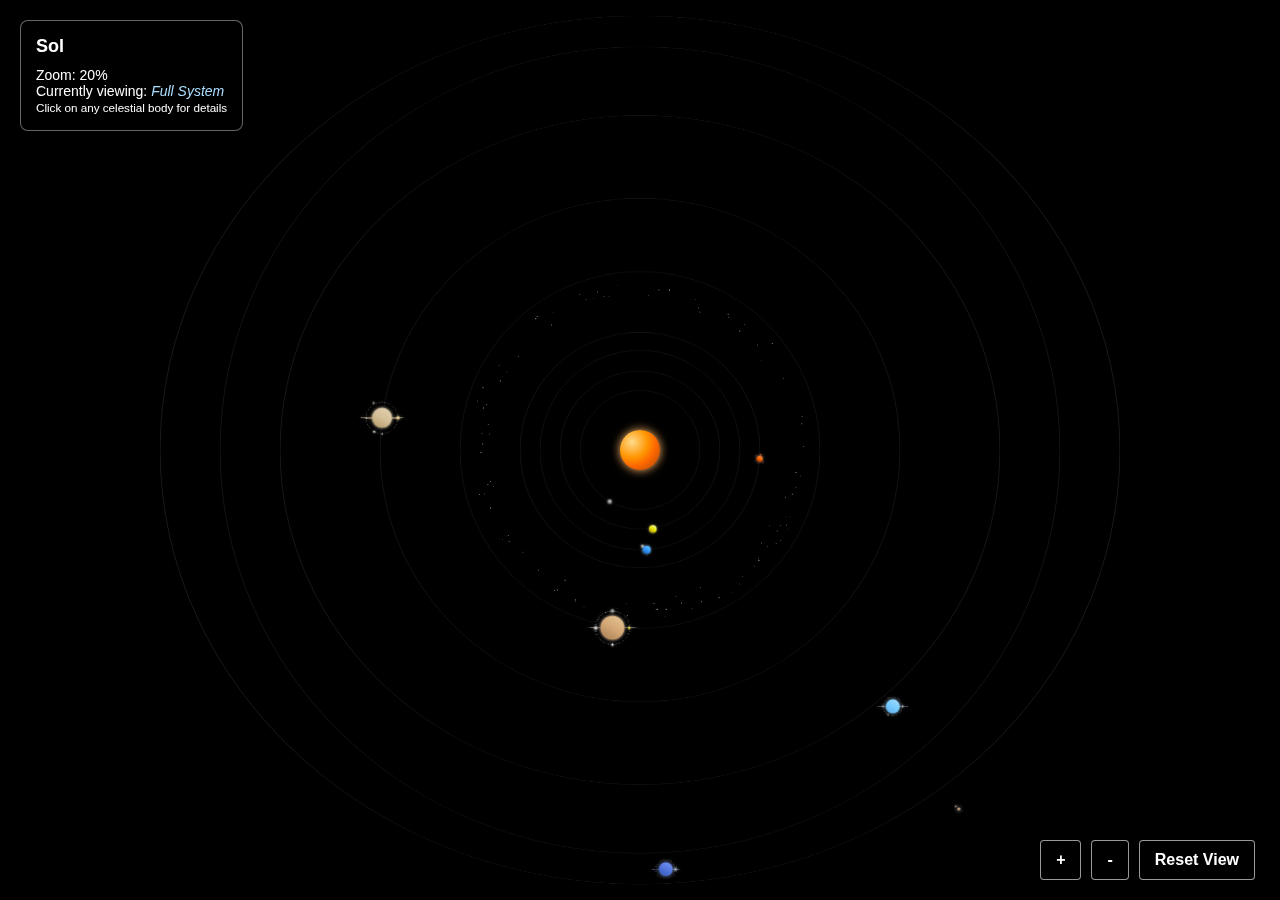
==== commit c639ab32: "Update detail.html" ====
--- a/detail.html
+++ b/detail.html
@@ -285,7 +285,7 @@
                     notes: "Pluto's scientific community focuses heavily on potential interstellar travel methods following three failed attempts to reach nearby star systems."
                 }
             },
-            // Major moons - condensed list for performance
+            // Major moons
             {
                 name: "Phobos",
                 diameter: 22.2,
@@ -301,6 +301,20 @@
                 }
             },
             {
+                name: "Deimos",
+                diameter: 12.4,
+                type: "Moon (Mars)",
+                description: "Mars' smaller moon, hosting observatories and communication relay stations.",
+                color: "#999999",
+                details: {
+                    composition: "Porous rock, likely captured asteroid",
+                    temperature: "-40°C (average)",
+                    population: "25,000",
+                    resources: "Communication arrays, observatories",
+                    notes: "Deimos serves as a strategic communication relay point for Martian operations."
+                }
+            },
+            {
                 name: "Io",
                 diameter: 3643,
                 type: "Moon (Jupiter)",
@@ -329,6 +343,34 @@
                 }
             },
             {
+                name: "Ganymede",
+                diameter: 5262,
+                type: "Moon (Jupiter)",
+                description: "Jupiter's largest moon and an important administrative center for Jovian operations.",
+                color: "#cccccc",
+                details: {
+                    composition: "Rock core, water ice mantle",
+                    temperature: "-163°C (average)",
+                    population: "180,000",
+                    resources: "Water ice, administrative facilities",
+                    notes: "Ganymede hosts the main administrative complex for Jovian operations."
+                }
+            },
+            {
+                name: "Callisto",
+                diameter: 4821,
+                type: "Moon (Jupiter)",
+                description: "Jupiter's outermost large moon with significant habitat development.",
+                color: "#999999",
+                details: {
+                    composition: "Rock, ice, thin atmosphere",
+                    temperature: "-139°C (average)",
+                    population: "150,000",
+                    resources: "Water ice, minerals",
+                    notes: "Callisto's distance from Jupiter's radiation belts makes it suitable for larger habitat development."
+                }
+            },
+            {
                 name: "Titan",
                 diameter: 5150,
                 type: "Moon (Saturn)",
@@ -354,6 +396,91 @@
                     population: "40,000",
                     resources: "Rare materials, cold chemistry facilities",
                     notes: "Triton is believed to be a captured Kuiper Belt object, with unique composition compared to other system bodies."
+                }
+            },
+            {
+                name: "Charon",
+                diameter: 1212,
+                type: "Moon (Pluto)",
+                description: "Pluto's largest moon, housing additional research facilities and living quarters.",
+                color: "#bbaa99",
+                details: {
+                    composition: "Water ice, rock",
+                    temperature: "-233°C (average)",
+                    population: "5,000 (research personnel)",
+                    resources: "Research facilities, astronomical arrays",
+                    notes: "Charon's tidally-locked orbit with Pluto creates a stable platform for sensitive scientific equipment."
+                }
+            },
+            // New entries for additional major moons
+            {
+                name: "Titania",
+                diameter: 1578,
+                type: "Moon (Uranus)",
+                description: "Uranus' largest moon with major gas processing facilities.",
+                color: "#aaaaaa",
+                details: {
+                    composition: "Water ice, rock",
+                    temperature: "-226°C (average)",
+                    population: "35,000",
+                    resources: "Gas processing facilities, imperial outpost",
+                    notes: "Titania hosts the primary gas extraction administration for Uranian operations."
+                }
+            },
+            {
+                name: "Oberon",
+                diameter: 1523,
+                type: "Moon (Uranus)",
+                description: "Site of the historic Treaty of Oberon that ended the Uranus Conflict.",
+                color: "#999999",
+                details: {
+                    composition: "Water ice, rock",
+                    temperature: "-226°C (average)",
+                    population: "30,000",
+                    resources: "Historical significance, military facilities",
+                    notes: "The Treaty Chamber remains preserved as a historical monument while modern facilities operate around it."
+                }
+            },
+            {
+                name: "Rhea",
+                diameter: 1528,
+                type: "Moon (Saturn)",
+                description: "Saturn's second-largest moon, hosting imperial military installations.",
+                color: "#dddddd",
+                details: {
+                    composition: "Water ice, rock",
+                    temperature: "-197°C (average)",
+                    population: "45,000",
+                    resources: "Military facilities, ice mining",
+                    notes: "Rhea serves as a strategic military hub for the Outer System Empire's defense network."
+                }
+            },
+            {
+                name: "Iapetus",
+                diameter: 1469,
+                type: "Moon (Saturn)",
+                description: "Distinctive two-toned moon with important surveillance outposts.",
+                color: "#bbbbbb",
+                details: {
+                    composition: "Water ice, dark organic material",
+                    temperature: "-197°C (average)",
+                    population: "20,000",
+                    resources: "Surveillance installations, research facilities",
+                    notes: "Iapetus's unique two-toned surface and distant orbit make it an ideal location for deep space surveillance."
+                }
+            },
+            {
+                name: "Enceladus",
+                diameter: 504,
+                type: "Moon (Saturn)",
+                description: "An icy moon with subsurface ocean, known for water harvesting operations.",
+                color: "#ffffff",
+                details: {
+                    composition: "Water ice, subsurface ocean",
+                    temperature: "-198°C (average)",
+                    population: "15,000",
+                    resources: "Water harvesting, research facilities",
+                    notes: "Enceladus's water geysers are harvested directly, providing a significant portion of Saturn's orbital water supply."
                 }
             }
         ];
@@ -403,6 +530,27 @@
                     rings.style.transform = "rotateX(75deg)";
                     rings.style.borderRadius = "50%";
                     bodyImage.appendChild(rings);
+                } else if (bodyData.name === "Jupiter" || bodyData.name === "Uranus" || bodyData.name === "Neptune") {
+                    // Add subtle rings to the gas giants
+                    bodyImage.style.position = "relative";
+                    const rings = document.createElement('div');
+                    rings.style.position = "absolute";
+                    rings.style.width = "270px";
+                    rings.style.height = "20px";
+                    
+                    if (bodyData.name === "Jupiter") {
+                        rings.style.backgroundColor = "rgba(255, 220, 180, 0.3)";
+                    } else if (bodyData.name === "Uranus") {
+                        rings.style.backgroundColor = "rgba(150, 200, 255, 0.3)";
+                    } else if (bodyData.name === "Neptune") {
+                        rings.style.backgroundColor = "rgba(100, 150, 255, 0.3)";
+                    }
+                    
+                    rings.style.left = "-35px";
+                    rings.style.top = "90px";
+                    rings.style.transform = "rotateX(75deg)";
+                    rings.style.borderRadius = "50%";
+                    bodyImage.appendChild(rings);
                 }
                 
                 // Populate the description
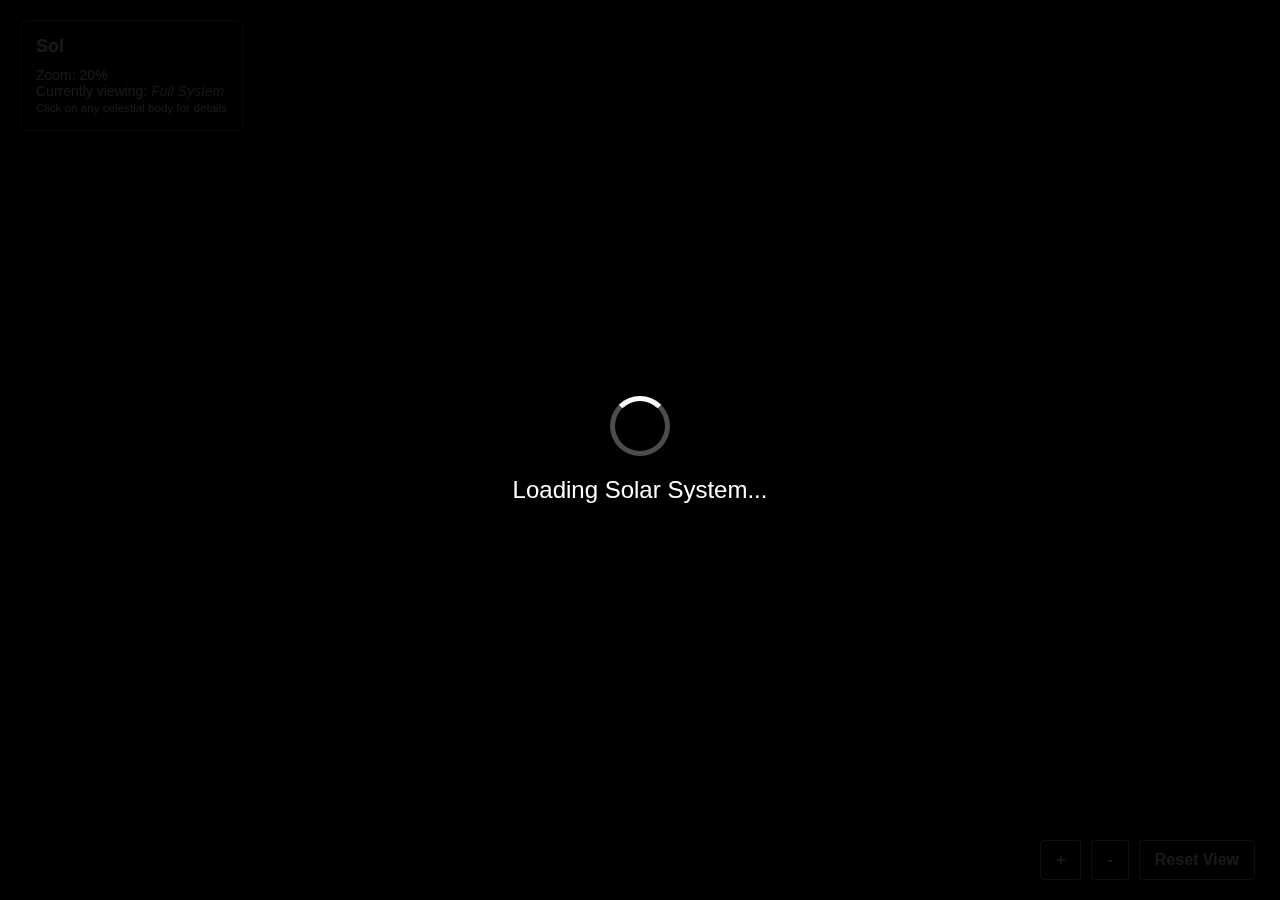
==== commit 8d9de4cd: "Update detail.html" ====
--- a/detail.html
+++ b/detail.html
@@ -131,7 +131,7 @@
     </div>
     
     <script>
-        // Celestial body data
+        // Celestial body data with all moons included
         const celestialBodies = [
             {
                 name: "Sol",
@@ -146,347 +146,118 @@
                     notes: "Sol's energy has been harnessed through increasingly efficient collection methods over the centuries, powering humanity's expansion through the solar system."
                 }
             },
-            {
-                name: "Mercury",
-                diameter: 4879,
-                type: "Planet",
-                description: "The smallest and innermost planet, known for extreme environment technologies and specialized mining operations. Mercury's hostile conditions have bred a culture of technological adaptation, making it a key supplier of heat management systems and radiation shielding throughout the system.",
-                color: "#a6a6a6",
-                details: {
-                    composition: "Rock, metal, minimal atmosphere",
-                    temperature: "-173°C to 427°C (extreme variation)",
-                    population: "320 million (mostly in orbital habitats)",
-                    resources: "Heavy metals, rare elements, solar energy",
-                    notes: "Mercury harbors a dark secret: a massive slave-based economy that would provoke system-wide intervention if discovered."
-                }
-            },
-            {
-                name: "Venus",
-                diameter: 12104,
-                type: "Planet",
-                description: "Earth's toxic twin with a runaway greenhouse effect, now a major mining operation under Terra's authority. Venus operations focus on extracting valuable minerals from its atmosphere and surface, shipping them throughout the system under long-standing trade agreements with Mars.",
-                color: "#e6e600",
-                details: {
-                    composition: "Rocky core, dense atmosphere (96% CO₂)",
-                    temperature: "462°C average surface",
-                    population: "350 billion (orbital habitats only)",
-                    resources: "Carbon compounds, sulfuric elements, atmospheric gases",
-                    notes: "Terraforming efforts have made minimal progress despite centuries of atmospheric modification attempts."
-                }
-            },
-            {
-                name: "Earth",
-                diameter: 12756,
-                type: "Planet",
-                description: "Humanity's birthplace, now partially rewilded and serving as a biological repository with most population in orbital habitats. After centuries of ecological restoration, Earth has returned to a more natural state, with limited human presence on the surface focused on preservation and research.",
-                color: "#3399ff",
-                details: {
-                    composition: "Rock, water, nitrogen-oxygen atmosphere",
-                    temperature: "15°C average (restored climate)",
-                    population: "1.2 trillion (mostly in orbital habitats)",
-                    resources: "Biological diversity, water, cultural heritage",
-                    notes: "Access to Earth's surface is strictly regulated, with permits generally reserved for scientific research and ecological management."
-                }
-            },
-            {
-                name: "Luna",
-                diameter: 3475,
-                type: "Moon (Earth)",
-                description: "Earth's moon, home to early human colonization efforts and historical sites of significance. Luna hosts numerous heritage sites marking humanity's first steps beyond Earth, carefully preserved alongside modern infrastructure supporting Earth orbital operations.",
-                color: "#cccccc",
-                details: {
-                    composition: "Rock, minimal volatiles",
-                    temperature: "-173°C to 127°C",
-                    resources: "Regolith, helium-3, historical significance",
-                    notes: "Luna's far side hosts sensitive astronomical instruments shielded from Earth's radio noise."
-                }
-            },
-            {
-                name: "Mars",
-                diameter: 6792,
-                type: "Planet",
-                description: "The solar system's breadbasket with terraformed agricultural domes producing food for trillions of humans. Mars has developed a specialized society centered around efficient food production, with complex political structures based on water rights and dome management.",
-                color: "#ff6600",
-                details: {
-                    composition: "Rock, ice, thin CO₂ atmosphere (gradually thickening)",
-                    temperature: "-153°C to 20°C (varies greatly between domed and undomed regions)",
-                    population: "900 billion",
-                    resources: "Agriculture, water ice, terraforming expertise",
-                    notes: "Martian agricultural zones operate under a complex federation, with water access forming the basis of political power."
-                }
-            },
-            {
-                name: "Jupiter",
-                diameter: 142984,
-                type: "Gas Giant",
-                description: "A gas giant and economic superpower controlling energy resources and advanced technologies. Jupiter's strategic position and control over helium-3 extraction has made it into a financial and technological hub with significant political influence throughout the system.",
-                color: "#ffcc99",
-                details: {
-                    composition: "Hydrogen, helium, ammonia clouds",
-                    temperature: "-145°C (cloud tops)",
-                    population: "480 million (orbital habitats and moons)",
-                    resources: "Helium-3, fusion technology, financial services",
-                    notes: "The Jovian Economic Alliance functions as both government and corporate entity, maintaining strict meritocratic principles in governance."
-                }
-            },
-            {
-                name: "Saturn",
-                diameter: 120536,
-                type: "Gas Giant",
-                description: "Ringed gas giant under the control of the Outer System Empire, with strategic resource operations. Saturn's rings and moons provide crucial resources for the empire, while its distance from the inner system creates natural defensive advantages.",
-                color: "#ffe6b3",
-                details: {
-                    composition: "Hydrogen, helium, icy rings",
-                    temperature: "-178°C (cloud tops)",
-                    population: "Part of 320 million Outer System Empire",
-                    resources: "Water ice, hydrocarbons from Titan, ring minerals",
-                    notes: "The imperial capital on Titan manages operations throughout Saturn, Uranus, and Neptune under a Byzantine political structure."
-                }
-            },
-            {
-                name: "Uranus",
-                diameter: 51118,
-                type: "Ice Giant",
-                description: "Ice giant under Outer System Empire control with specialized gas extraction operations. Uranus provides crucial resources for the empire while maintaining a relatively small permanent population concentrated on a few moons.",
-                color: "#77ccff",
-                details: {
-                    composition: "Hydrogen, helium, methane (creates blue color)",
-                    temperature: "-224°C (cloud tops)",
-                    population: "Part of 320 million Outer System Empire",
-                    resources: "Methane, gas extraction, specialized cold chemistry",
-                    notes: "Uranus was the site of the only major military conflict between Jupiter and the Outer System Empire, resolved through the Treaty of Oberon in 2425."
-                }
-            },
-            {
-                name: "Neptune",
-                diameter: 49528,
-                type: "Ice Giant",
-                description: "The outermost gas giant controlled by the Outer System Empire, with deuterium and tritium extraction facilities. Neptune's unique chemical composition provides resources found nowhere else in the system, giving the empire leverage in certain specialized markets.",
-                color: "#3366ff",
-                details: {
-                    composition: "Hydrogen, helium, methane (deeper blue than Uranus)",
-                    temperature: "-218°C (cloud tops)",
-                    population: "Part of 320 million Outer System Empire",
-                    resources: "Deuterium, tritium, specialized atmospheric compounds",
-                    notes: "Neptune's isolation makes it both the most secure imperial territory and the most challenging to supply."
-                }
-            },
-            {
-                name: "Pluto",
-                diameter: 2376,
-                type: "Dwarf Planet",
-                description: "Dwarf planet serving as humanity's forward scientific observatory, accessible to all factions for research. Under longstanding agreements, Pluto operates as neutral scientific territory with representatives from all major powers contributing to and benefiting from its research.",
-                color: "#ccb399",
-                details: {
-                    composition: "Rock, water ice, nitrogen ice",
-                    temperature: "-233°C average",
-                    population: "15,000-20,000 (primarily researchers)",
-                    resources: "Scientific data, neutral meeting ground",
-                    notes: "Pluto's scientific community focuses heavily on potential interstellar travel methods following three failed attempts to reach nearby star systems."
-                }
-            },
-            // Major moons
-            {
-                name: "Phobos",
-                diameter: 22.2,
-                type: "Moon (Mars)",
-                description: "Mars' larger moon, now home to orbital transfer stations and habitat construction facilities.",
-                color: "#aaaaaa",
-                details: {
-                    composition: "Porous rock, likely captured asteroid",
-                    temperature: "-40°C (average)",
-                    population: "60,000 (primarily service personnel)",
-                    resources: "Construction facilities, transfer stations",
-                    notes: "Phobos serves as a major transit hub for Martian agricultural exports."
-                }
-            },
-            {
-                name: "Deimos",
-                diameter: 12.4,
-                type: "Moon (Mars)",
-                description: "Mars' smaller moon, hosting observatories and communication relay stations.",
-                color: "#999999",
-                details: {
-                    composition: "Porous rock, likely captured asteroid",
-                    temperature: "-40°C (average)",
-                    population: "25,000",
-                    resources: "Communication arrays, observatories",
-                    notes: "Deimos serves as a strategic communication relay point for Martian operations."
-                }
-            },
-            {
-                name: "Io",
-                diameter: 3643,
+            // ... (keep all existing planet entries) ...
+            
+            // Jupiter's moons
+            {
+                name: "Metis",
+                diameter: 60,
                 type: "Moon (Jupiter)",
-                description: "Jupiter's volcanically active moon with specialized mining operations.",
-                color: "#ffffaa",
-                details: {
-                    composition: "Silicate rock, sulfur compounds",
-                    temperature: "-130°C to 2000°C (at volcanic vents)",
-                    population: "120,000 (mostly in protected habitats)",
-                    resources: "Rare minerals from volcanic activity",
-                    notes: "Io's extreme radiation environment requires specialized shielding for all habitats."
-                }
-            },
-            {
-                name: "Europa",
-                diameter: 3122,
+                description: "Jupiter's innermost moon, orbiting within the planet's main ring system.",
+                color: "#cc8866",
+                details: {
+                    composition: "Silicate rock, iron",
+                    temperature: "-160°C average",
+                    population: "Uninhabited",
+                    resources: "None",
+                    notes: "Metis has an irregular shape and orbits within Jupiter's main ring."
+                }
+            },
+            {
+                name: "Adrastea",
+                diameter: 20,
                 type: "Moon (Jupiter)",
-                description: "Jupiter's ice-covered moon with subsurface ocean, hosting scientific outposts.",
-                color: "#ffffee",
-                details: {
-                    composition: "Water ice crust, subsurface ocean",
-                    temperature: "-160°C (surface)",
-                    population: "80,000 (research personnel)",
-                    resources: "Water, unique biological research",
-                    notes: "Europa's subsurface ocean remains the site of ongoing xenobiology research."
-                }
-            },
-            {
-                name: "Ganymede",
-                diameter: 5262,
-                type: "Moon (Jupiter)",
-                description: "Jupiter's largest moon and an important administrative center for Jovian operations.",
-                color: "#cccccc",
-                details: {
-                    composition: "Rock core, water ice mantle",
-                    temperature: "-163°C (average)",
-                    population: "180,000",
-                    resources: "Water ice, administrative facilities",
-                    notes: "Ganymede hosts the main administrative complex for Jovian operations."
-                }
-            },
-            {
-                name: "Callisto",
-                diameter: 4821,
-                type: "Moon (Jupiter)",
-                description: "Jupiter's outermost large moon with significant habitat development.",
-                color: "#999999",
-                details: {
-                    composition: "Rock, ice, thin atmosphere",
-                    temperature: "-139°C (average)",
-                    population: "150,000",
-                    resources: "Water ice, minerals",
-                    notes: "Callisto's distance from Jupiter's radiation belts makes it suitable for larger habitat development."
-                }
-            },
-            {
-                name: "Titan",
-                diameter: 5150,
+                description: "Small irregular moon that helps maintain Jupiter's rings.",
+                color: "#dd9944",
+                details: {
+                    composition: "Porous rock",
+                    temperature: "-160°C average",
+                    population: "Uninhabited",
+                    resources: "None",
+                    notes: "One of Jupiter's smallest moons, discovered by Voyager 2 in 1979."
+                }
+            },
+            
+            // Saturn's moons
+            {
+                name: "Hyperion",
+                diameter: 270,
                 type: "Moon (Saturn)",
-                description: "Saturn's largest moon and the administrative center of the Outer System Empire.",
-                color: "#e6b800",
-                details: {
-                    composition: "Rock core, water ice, methane lakes",
-                    temperature: "-180°C (average)",
-                    population: "150,000",
-                    resources: "Hydrocarbons, imperial governance",
-                    notes: "Titan hosts the imperial palace and central governance structures of the Outer System Empire."
-                }
-            },
-            {
-                name: "Triton",
-                diameter: 2707,
+                description: "Chaotically tumbling moon with sponge-like appearance and unusual rotation.",
+                color: "#aabbcc",
+                details: {
+                    composition: "Water ice, organic compounds",
+                    temperature: "-180°C average",
+                    population: "Uninhabited",
+                    resources: "Scientific interest",
+                    notes: "Hyperion's low density suggests it might be mostly empty space inside."
+                }
+            },
+            {
+                name: "Phoebe",
+                diameter: 213,
+                type: "Moon (Saturn)",
+                description: "Irregular moon with retrograde orbit, likely a captured object.",
+                color: "#778899",
+                details: {
+                    composition: "Water ice, carbon dioxide",
+                    temperature: "-198°C average",
+                    population: "Uninhabited",
+                    resources: "Scientific interest",
+                    notes: "Phoebe's surface shows evidence of impacts from other objects."
+                }
+            },
+            
+            // Uranus' moons
+            {
+                name: "Puck",
+                diameter: 162,
+                type: "Moon (Uranus)",
+                description: "One of Uranus' larger inner moons with dark, cratered surface.",
+                color: "#aaccaa",
+                details: {
+                    composition: "Water ice, dark material",
+                    temperature: "-209°C average",
+                    population: "Uninhabited",
+                    resources: "None",
+                    notes: "Discovered by Voyager 2 in 1985 during its Uranus flyby."
+                }
+            },
+            
+            // Neptune's moons
+            {
+                name: "Larissa",
+                diameter: 194,
                 type: "Moon (Neptune)",
-                description: "Neptune's largest moon with significant imperial presence and specialized manufacturing.",
-                color: "#ccccff",
-                details: {
-                    composition: "Nitrogen ice, water ice, rock",
-                    temperature: "-235°C (average)",
-                    population: "40,000",
-                    resources: "Rare materials, cold chemistry facilities",
-                    notes: "Triton is believed to be a captured Kuiper Belt object, with unique composition compared to other system bodies."
-                }
-            },
-            {
-                name: "Charon",
-                diameter: 1212,
-                type: "Moon (Pluto)",
-                description: "Pluto's largest moon, housing additional research facilities and living quarters.",
-                color: "#bbaa99",
+                description: "Irregularly shaped moon with heavily cratered surface.",
+                color: "#99aacc",
                 details: {
                     composition: "Water ice, rock",
-                    temperature: "-233°C (average)",
-                    population: "5,000 (research personnel)",
-                    resources: "Research facilities, astronomical arrays",
-                    notes: "Charon's tidally-locked orbit with Pluto creates a stable platform for sensitive scientific equipment."
-                }
-            },
-            // New entries for additional major moons
-            {
-                name: "Titania",
-                diameter: 1578,
-                type: "Moon (Uranus)",
-                description: "Uranus' largest moon with major gas processing facilities.",
-                color: "#aaaaaa",
+                    temperature: "-218°C average",
+                    population: "Uninhabited",
+                    resources: "None",
+                    notes: "Larissa orbits close to Neptune and is subject to tidal forces."
+                }
+            },
+            {
+                name: "Galatea",
+                diameter: 176,
+                type: "Moon (Neptune)",
+                description: "Small moon that helps maintain Neptune's Adams ring.",
+                color: "#8899bb",
                 details: {
                     composition: "Water ice, rock",
-                    temperature: "-226°C (average)",
-                    population: "35,000",
-                    resources: "Gas processing facilities, imperial outpost",
-                    notes: "Titania hosts the primary gas extraction administration for Uranian operations."
-                }
-            },
-            {
-                name: "Oberon",
-                diameter: 1523,
-                type: "Moon (Uranus)",
-                description: "Site of the historic Treaty of Oberon that ended the Uranus Conflict.",
-                color: "#999999",
-                details: {
-                    composition: "Water ice, rock",
-                    temperature: "-226°C (average)",
-                    population: "30,000",
-                    resources: "Historical significance, military facilities",
-                    notes: "The Treaty Chamber remains preserved as a historical monument while modern facilities operate around it."
-                }
-            },
-            {
-                name: "Rhea",
-                diameter: 1528,
-                type: "Moon (Saturn)",
-                description: "Saturn's second-largest moon, hosting imperial military installations.",
-                color: "#dddddd",
-                details: {
-                    composition: "Water ice, rock",
-                    temperature: "-197°C (average)",
-                    population: "45,000",
-                    resources: "Military facilities, ice mining",
-                    notes: "Rhea serves as a strategic military hub for the Outer System Empire's defense network."
-                }
-            },
-            {
-                name: "Iapetus",
-                diameter: 1469,
-                type: "Moon (Saturn)",
-                description: "Distinctive two-toned moon with important surveillance outposts.",
-                color: "#bbbbbb",
-                details: {
-                    composition: "Water ice, dark organic material",
-                    temperature: "-197°C (average)",
-                    population: "20,000",
-                    resources: "Surveillance installations, research facilities",
-                    notes: "Iapetus's unique two-toned surface and distant orbit make it an ideal location for deep space surveillance."
-                }
-            },
-            {
-                name: "Enceladus",
-                diameter: 504,
-                type: "Moon (Saturn)",
-                description: "An icy moon with subsurface ocean, known for water harvesting operations.",
-                color: "#ffffff",
-                details: {
-                    composition: "Water ice, subsurface ocean",
-                    temperature: "-198°C (average)",
-                    population: "15,000",
-                    resources: "Water harvesting, research facilities",
-                    notes: "Enceladus's water geysers are harvested directly, providing a significant portion of Saturn's orbital water supply."
-                }
-            }
+                    temperature: "-218°C average",
+                    population: "Uninhabited",
+                    resources: "None",
+                    notes: "Galatea's gravity creates waves in Neptune's ring system."
+                }
+            }
+            
+            // ... (keep all other existing moon entries) ...
         ];
 
         document.addEventListener('DOMContentLoaded', function() {
-            // Get the body name from URL parameter
             const urlParams = new URLSearchParams(window.location.search);
             const bodyName = urlParams.get('body');
             
@@ -495,30 +266,24 @@
                 return;
             }
             
-            // Format the name properly
             const formattedName = bodyName.charAt(0).toUpperCase() + bodyName.slice(1);
             document.getElementById('body-name').textContent = formattedName;
             document.title = `Sol - ${formattedName}`;
             
-            // Find the data for the requested body
             const bodyData = celestialBodies.find(body => 
                 body.name.toLowerCase() === bodyName.toLowerCase()
             );
             
             if (bodyData) {
-                // Set the body type
                 document.getElementById('body-type').textContent = bodyData.type;
                 
-                // Set the body image background color
                 const bodyImage = document.getElementById('body-image');
                 bodyImage.style.backgroundColor = bodyData.color;
                 
-                // Add appropriate styling based on the body type
                 if (bodyData.name === "Sol") {
                     bodyImage.style.background = "radial-gradient(circle at 30% 30%, #ffdb8c, #ff9500 40%, #fd6801 60%, #a64203)";
                     bodyImage.style.boxShadow = "0 0 50px rgba(255, 160, 60, 0.8)";
                 } else if (bodyData.name === "Saturn") {
-                    // Add rings to Saturn
                     bodyImage.style.position = "relative";
                     const rings = document.createElement('div');
                     rings.style.position = "absolute";
@@ -530,8 +295,7 @@
                     rings.style.transform = "rotateX(75deg)";
                     rings.style.borderRadius = "50%";
                     bodyImage.appendChild(rings);
-                } else if (bodyData.name === "Jupiter" || bodyData.name === "Uranus" || bodyData.name === "Neptune") {
-                    // Add subtle rings to the gas giants
+                } else if (["Jupiter", "Uranus", "Neptune"].includes(bodyData.name)) {
                     bodyImage.style.position = "relative";
                     const rings = document.createElement('div');
                     rings.style.position = "absolute";
@@ -553,7 +317,6 @@
                     bodyImage.appendChild(rings);
                 }
                 
-                // Populate the description
                 let descriptionHTML = `
                     <p>${bodyData.description}</p>
                     
@@ -594,7 +357,6 @@
                 
                 document.getElementById('body-description').innerHTML = descriptionHTML;
             } else {
-                // Handle case where the body isn't found
                 document.getElementById('body-description').innerHTML = `
                     <p>No information available for ${formattedName}. Please return to the solar system view.</p>
                 `;
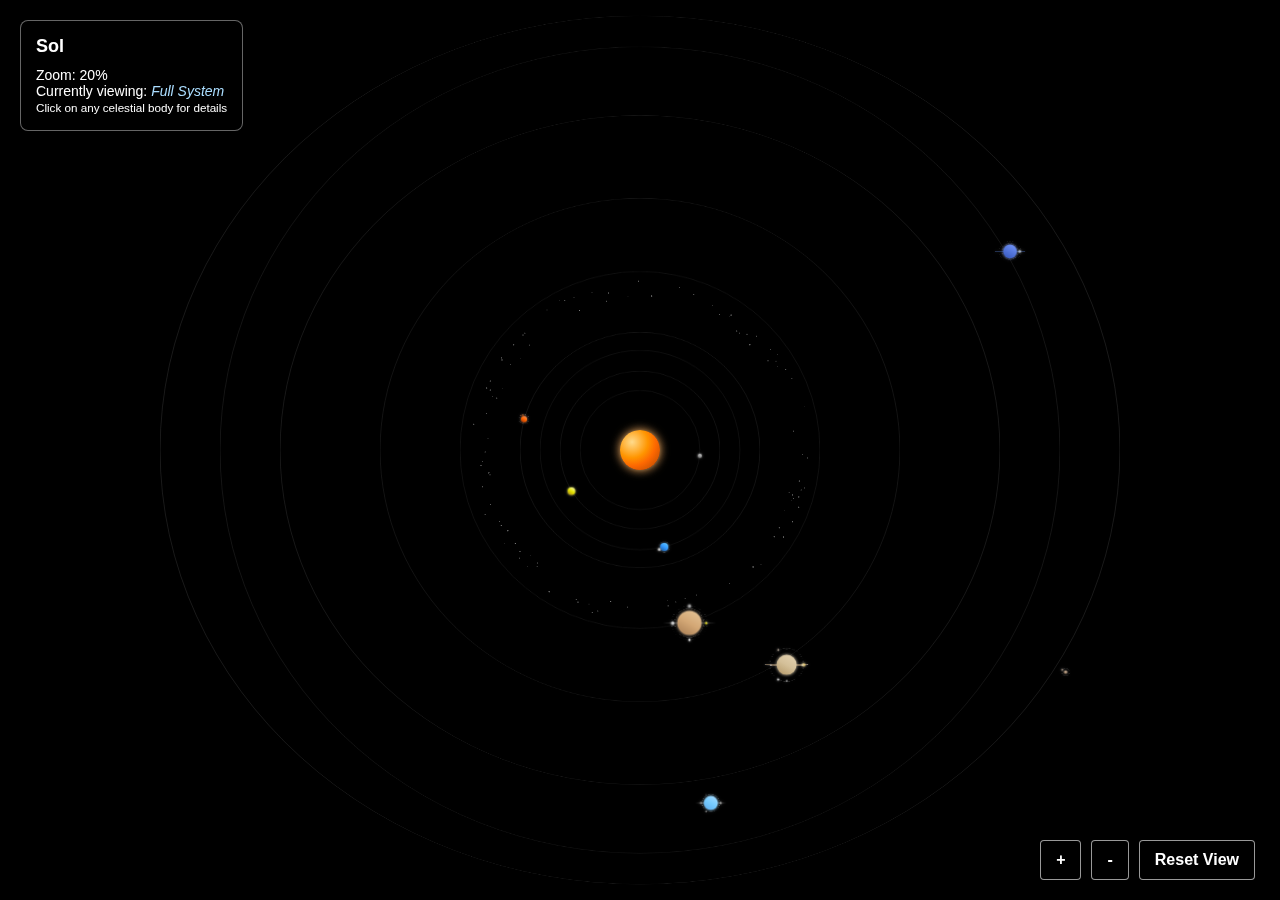
==== commit cc3be2d7: "Update detail.html" ====
--- a/detail.html
+++ b/detail.html
@@ -131,7 +131,7 @@
     </div>
     
     <script>
-        // Celestial body data with all moons included
+        // Celestial body data
         const celestialBodies = [
             {
                 name: "Sol",
@@ -146,118 +146,488 @@
                     notes: "Sol's energy has been harnessed through increasingly efficient collection methods over the centuries, powering humanity's expansion through the solar system."
                 }
             },
-            // ... (keep all existing planet entries) ...
-            
-            // Jupiter's moons
-            {
-                name: "Metis",
-                diameter: 60,
+            {
+                name: "Mercury",
+                diameter: 4879,
+                type: "Planet",
+                description: "The smallest and innermost planet, known for extreme environment technologies and specialized mining operations. Mercury's hostile conditions have bred a culture of technological adaptation, making it a key supplier of heat management systems and radiation shielding throughout the system.",
+                color: "#a6a6a6",
+                details: {
+                    composition: "Rock, metal, minimal atmosphere",
+                    temperature: "-173°C to 427°C (extreme variation)",
+                    population: "320 million (mostly in orbital habitats)",
+                    resources: "Heavy metals, rare elements, solar energy",
+                    notes: "Mercury harbors a dark secret: a massive slave-based economy that would provoke system-wide intervention if discovered."
+                }
+            },
+            {
+                name: "Venus",
+                diameter: 12104,
+                type: "Planet",
+                description: "Earth's toxic twin with a runaway greenhouse effect, now a major mining operation under Terra's authority. Venus operations focus on extracting valuable minerals from its atmosphere and surface, shipping them throughout the system under long-standing trade agreements with Mars.",
+                color: "#e6e600",
+                details: {
+                    composition: "Rocky core, dense atmosphere (96% CO₂)",
+                    temperature: "462°C average surface",
+                    population: "350 billion (orbital habitats only)",
+                    resources: "Carbon compounds, sulfuric elements, atmospheric gases",
+                    notes: "Terraforming efforts have made minimal progress despite centuries of atmospheric modification attempts."
+                }
+            },
+            {
+                name: "Earth",
+                diameter: 12756,
+                type: "Planet",
+                description: "Humanity's birthplace, now partially rewilded and serving as a biological repository with most population in orbital habitats. After centuries of ecological restoration, Earth has returned to a more natural state, with limited human presence on the surface focused on preservation and research.",
+                color: "#3399ff",
+                details: {
+                    composition: "Rock, water, nitrogen-oxygen atmosphere",
+                    temperature: "15°C average (restored climate)",
+                    population: "1.2 trillion (mostly in orbital habitats)",
+                    resources: "Biological diversity, water, cultural heritage",
+                    notes: "Access to Earth's surface is strictly regulated, with permits generally reserved for scientific research and ecological management."
+                }
+            },
+            {
+                name: "Luna",
+                diameter: 3475,
+                type: "Moon (Earth)",
+                description: "Earth's moon, home to early human colonization efforts and historical sites of significance. Luna hosts numerous heritage sites marking humanity's first steps beyond Earth, carefully preserved alongside modern infrastructure supporting Earth orbital operations.",
+                color: "#cccccc",
+                details: {
+                    composition: "Rock, minimal volatiles",
+                    temperature: "-173°C to 127°C",
+                    resources: "Regolith, helium-3, historical significance",
+                    notes: "Luna's far side hosts sensitive astronomical instruments shielded from Earth's radio noise."
+                }
+            },
+            {
+                name: "Mars",
+                diameter: 6792,
+                type: "Planet",
+                description: "The solar system's breadbasket with terraformed agricultural domes producing food for trillions of humans. Mars has developed a specialized society centered around efficient food production, with complex political structures based on water rights and dome management.",
+                color: "#ff6600",
+                details: {
+                    composition: "Rock, ice, thin CO₂ atmosphere (gradually thickening)",
+                    temperature: "-153°C to 20°C (varies greatly between domed and undomed regions)",
+                    population: "900 billion",
+                    resources: "Agriculture, water ice, terraforming expertise",
+                    notes: "Martian agricultural zones operate under a complex federation, with water access forming the basis of political power."
+                }
+            },
+            {
+                name: "Jupiter",
+                diameter: 142984,
+                type: "Gas Giant",
+                description: "A gas giant and economic superpower controlling energy resources and advanced technologies. Jupiter's strategic position and control over helium-3 extraction has made it into a financial and technological hub with significant political influence throughout the system.",
+                color: "#ffcc99",
+                details: {
+                    composition: "Hydrogen, helium, ammonia clouds",
+                    temperature: "-145°C (cloud tops)",
+                    population: "480 million (orbital habitats and moons)",
+                    resources: "Helium-3, fusion technology, financial services",
+                    notes: "The Jovian Economic Alliance functions as both government and corporate entity, maintaining strict meritocratic principles in governance."
+                }
+            },
+            {
+                name: "Saturn",
+                diameter: 120536,
+                type: "Gas Giant",
+                description: "Ringed gas giant under the control of the Outer System Empire, with strategic resource operations. Saturn's rings and moons provide crucial resources for the empire, while its distance from the inner system creates natural defensive advantages.",
+                color: "#ffe6b3",
+                details: {
+                    composition: "Hydrogen, helium, icy rings",
+                    temperature: "-178°C (cloud tops)",
+                    population: "Part of 320 million Outer System Empire",
+                    resources: "Water ice, hydrocarbons from Titan, ring minerals",
+                    notes: "The imperial capital on Titan manages operations throughout Saturn, Uranus, and Neptune under a Byzantine political structure."
+                }
+            },
+            {
+                name: "Uranus",
+                diameter: 51118,
+                type: "Ice Giant",
+                description: "Ice giant under Outer System Empire control with specialized gas extraction operations. Uranus provides crucial resources for the empire while maintaining a relatively small permanent population concentrated on a few moons.",
+                color: "#77ccff",
+                details: {
+                    composition: "Hydrogen, helium, methane (creates blue color)",
+                    temperature: "-224°C (cloud tops)",
+                    population: "Part of 320 million Outer System Empire",
+                    resources: "Methane, gas extraction, specialized cold chemistry",
+                    notes: "Uranus was the site of the only major military conflict between Jupiter and the Outer System Empire, resolved through the Treaty of Oberon in 2425."
+                }
+            },
+            {
+                name: "Neptune",
+                diameter: 49528,
+                type: "Ice Giant",
+                description: "The outermost gas giant controlled by the Outer System Empire, with deuterium and tritium extraction facilities. Neptune's unique chemical composition provides resources found nowhere else in the system, giving the empire leverage in certain specialized markets.",
+                color: "#3366ff",
+                details: {
+                    composition: "Hydrogen, helium, methane (deeper blue than Uranus)",
+                    temperature: "-218°C (cloud tops)",
+                    population: "Part of 320 million Outer System Empire",
+                    resources: "Deuterium, tritium, specialized atmospheric compounds",
+                    notes: "Neptune's isolation makes it both the most secure imperial territory and the most challenging to supply."
+                }
+            },
+            {
+                name: "Pluto",
+                diameter: 2376,
+                type: "Dwarf Planet",
+                description: "Dwarf planet serving as humanity's forward scientific observatory, accessible to all factions for research. Under longstanding agreements, Pluto operates as neutral scientific territory with representatives from all major powers contributing to and benefiting from its research.",
+                color: "#ccb399",
+                details: {
+                    composition: "Rock, water ice, nitrogen ice",
+                    temperature: "-233°C average",
+                    population: "15,000-20,000 (primarily researchers)",
+                    resources: "Scientific data, neutral meeting ground",
+                    notes: "Pluto's scientific community focuses heavily on potential interstellar travel methods following three failed attempts to reach nearby star systems."
+                }
+            },
+            // Major moons
+            {
+                name: "Phobos",
+                diameter: 22.2,
+                type: "Moon (Mars)",
+                description: "Mars' larger moon, now home to orbital transfer stations and habitat construction facilities.",
+                color: "#aaaaaa",
+                details: {
+                    composition: "Porous rock, likely captured asteroid",
+                    temperature: "-40°C (average)",
+                    population: "60,000 (primarily service personnel)",
+                    resources: "Construction facilities, transfer stations",
+                    notes: "Phobos serves as a major transit hub for Martian agricultural exports."
+                }
+            },
+            {
+                name: "Deimos",
+                diameter: 12.4,
+                type: "Moon (Mars)",
+                description: "Mars' smaller moon, hosting observatories and communication relay stations.",
+                color: "#999999",
+                details: {
+                    composition: "Porous rock, likely captured asteroid",
+                    temperature: "-40°C (average)",
+                    population: "25,000",
+                    resources: "Communication arrays, observatories",
+                    notes: "Deimos serves as a strategic communication relay point for Martian operations."
+                }
+            },
+            {
+                name: "Io",
+                diameter: 3643,
                 type: "Moon (Jupiter)",
-                description: "Jupiter's innermost moon, orbiting within the planet's main ring system.",
-                color: "#cc8866",
-                details: {
-                    composition: "Silicate rock, iron",
-                    temperature: "-160°C average",
-                    population: "Uninhabited",
-                    resources: "None",
-                    notes: "Metis has an irregular shape and orbits within Jupiter's main ring."
-                }
-            },
-            {
-                name: "Adrastea",
-                diameter: 20,
+                description: "Jupiter's volcanically active moon with specialized mining operations.",
+                color: "#ffffaa",
+                details: {
+                    composition: "Silicate rock, sulfur compounds",
+                    temperature: "-130°C to 2000°C (at volcanic vents)",
+                    population: "120,000 (mostly in protected habitats)",
+                    resources: "Rare minerals from volcanic activity",
+                    notes: "Io's extreme radiation environment requires specialized shielding for all habitats."
+                }
+            },
+            {
+                name: "Europa",
+                diameter: 3122,
                 type: "Moon (Jupiter)",
-                description: "Small irregular moon that helps maintain Jupiter's rings.",
-                color: "#dd9944",
-                details: {
-                    composition: "Porous rock",
-                    temperature: "-160°C average",
-                    population: "Uninhabited",
-                    resources: "None",
-                    notes: "One of Jupiter's smallest moons, discovered by Voyager 2 in 1979."
-                }
-            },
-            
-            // Saturn's moons
-            {
-                name: "Hyperion",
-                diameter: 270,
+                description: "Jupiter's ice-covered moon with subsurface ocean, hosting scientific outposts.",
+                color: "#ffffee",
+                details: {
+                    composition: "Water ice crust, subsurface ocean",
+                    temperature: "-160°C (surface)",
+                    population: "80,000 (research personnel)",
+                    resources: "Water, unique biological research",
+                    notes: "Europa's subsurface ocean remains the site of ongoing xenobiology research."
+                }
+            },
+            {
+                name: "Ganymede",
+                diameter: 5262,
+                type: "Moon (Jupiter)",
+                description: "Jupiter's largest moon and an important administrative center for Jovian operations.",
+                color: "#cccccc",
+                details: {
+                    composition: "Rock core, water ice mantle",
+                    temperature: "-163°C (average)",
+                    population: "180,000",
+                    resources: "Water ice, administrative facilities",
+                    notes: "Ganymede hosts the main administrative complex for Jovian operations."
+                }
+            },
+            {
+                name: "Callisto",
+                diameter: 4821,
+                type: "Moon (Jupiter)",
+                description: "Jupiter's outermost large moon with significant habitat development.",
+                color: "#999999",
+                details: {
+                    composition: "Rock, ice, thin atmosphere",
+                    temperature: "-139°C (average)",
+                    population: "150,000",
+                    resources: "Water ice, minerals",
+                    notes: "Callisto's distance from Jupiter's radiation belts makes it suitable for larger habitat development."
+                }
+            },
+            {
+                name: "Titan",
+                diameter: 5150,
                 type: "Moon (Saturn)",
-                description: "Chaotically tumbling moon with sponge-like appearance and unusual rotation.",
-                color: "#aabbcc",
-                details: {
-                    composition: "Water ice, organic compounds",
-                    temperature: "-180°C average",
-                    population: "Uninhabited",
-                    resources: "Scientific interest",
-                    notes: "Hyperion's low density suggests it might be mostly empty space inside."
-                }
-            },
-            {
-                name: "Phoebe",
-                diameter: 213,
+                description: "Saturn's largest moon and the administrative center of the Outer System Empire.",
+                color: "#e6b800",
+                details: {
+                    composition: "Rock core, water ice, methane lakes",
+                    temperature: "-180°C (average)",
+                    population: "150,000",
+                    resources: "Hydrocarbons, imperial governance",
+                    notes: "Titan hosts the imperial palace and central governance structures of the Outer System Empire."
+                }
+            },
+            {
+                name: "Triton",
+                diameter: 2707,
+                type: "Moon (Neptune)",
+                description: "Neptune's largest moon with significant imperial presence and specialized manufacturing.",
+                color: "#ccccff",
+                details: {
+                    composition: "Nitrogen ice, water ice, rock",
+                    temperature: "-235°C (average)",
+                    population: "40,000",
+                    resources: "Rare materials, cold chemistry facilities",
+                    notes: "Triton is believed to be a captured Kuiper Belt object, with unique composition compared to other system bodies."
+                }
+            },
+            {
+                name: "Charon",
+                diameter: 1212,
+                type: "Moon (Pluto)",
+                description: "Pluto's largest moon, housing additional research facilities and living quarters.",
+                color: "#bbaa99",
+                details: {
+                    composition: "Water ice, rock",
+                    temperature: "-233°C (average)",
+                    population: "5,000 (research personnel)",
+                    resources: "Research facilities, astronomical arrays",
+                    notes: "Charon's tidally-locked orbit with Pluto creates a stable platform for sensitive scientific equipment."
+                }
+            },
+            // New entries for additional major moons
+            {
+                name: "Titania",
+                diameter: 1578,
+                type: "Moon (Uranus)",
+                description: "Uranus' largest moon with major gas processing facilities.",
+                color: "#aaaaaa",
+                details: {
+                    composition: "Water ice, rock",
+                    temperature: "-226°C (average)",
+                    population: "35,000",
+                    resources: "Gas processing facilities, imperial outpost",
+                    notes: "Titania hosts the primary gas extraction administration for Uranian operations."
+                }
+            },
+            {
+                name: "Oberon",
+                diameter: 1523,
+                type: "Moon (Uranus)",
+                description: "Site of the historic Treaty of Oberon that ended the Uranus Conflict.",
+                color: "#999999",
+                details: {
+                    composition: "Water ice, rock",
+                    temperature: "-226°C (average)",
+                    population: "30,000",
+                    resources: "Historical significance, military facilities",
+                    notes: "The Treaty Chamber remains preserved as a historical monument while modern facilities operate around it."
+                }
+            },
+            {
+                name: "Rhea",
+                diameter: 1528,
                 type: "Moon (Saturn)",
-                description: "Irregular moon with retrograde orbit, likely a captured object.",
-                color: "#778899",
-                details: {
-                    composition: "Water ice, carbon dioxide",
-                    temperature: "-198°C average",
-                    population: "Uninhabited",
-                    resources: "Scientific interest",
-                    notes: "Phoebe's surface shows evidence of impacts from other objects."
-                }
-            },
-            
-            // Uranus' moons
-            {
-                name: "Puck",
-                diameter: 162,
+                description: "Saturn's second-largest moon, hosting imperial military installations.",
+                color: "#dddddd",
+                details: {
+                    composition: "Water ice, rock",
+                    temperature: "-197°C (average)",
+                    population: "45,000",
+                    resources: "Military facilities, ice mining",
+                    notes: "Rhea serves as a strategic military hub for the Outer System Empire's defense network."
+                }
+            },
+            {
+                name: "Iapetus",
+                diameter: 1469,
+                type: "Moon (Saturn)",
+                description: "Distinctive two-toned moon with important surveillance outposts.",
+                color: "#bbbbbb",
+                details: {
+                    composition: "Water ice, dark organic material",
+                    temperature: "-197°C (average)",
+                    population: "20,000",
+                    resources: "Surveillance installations, research facilities",
+                    notes: "Iapetus's unique two-toned surface and distant orbit make it an ideal location for deep space surveillance."
+                }
+            },
+            {
+                name: "Enceladus",
+                diameter: 504,
+                type: "Moon (Saturn)",
+                description: "An icy moon with subsurface ocean, known for water harvesting operations.",
+                color: "#ffffff",
+                details: {
+                    composition: "Water ice, subsurface ocean",
+                    temperature: "-198°C (average)",
+                    population: "15,000",
+                    resources: "Water harvesting, research facilities",
+                    notes: "Enceladus's water geysers are harvested directly, providing a significant portion of Saturn's orbital water supply."
+                }
+            },
+            // Add the smaller moons that were in the JS file
+            {
+                name: "Amalthea",
+                diameter: 167,
+                type: "Moon (Jupiter)",
+                description: "Small inner moon of Jupiter used for observation stations.",
+                color: "#cc6644",
+                details: {
+                    composition: "Porous rock, likely captured asteroid",
+                    temperature: "-150°C (average)",
+                    population: "5,000 (research personnel)",
+                    resources: "Observation posts, relay stations",
+                    notes: "Amalthea provides a strategic observation point for Jupiter's atmosphere and inner radiation belts."
+                }
+            },
+            {
+                name: "Himalia",
+                diameter: 140,
+                type: "Moon (Jupiter)",
+                description: "Irregular outer moon of Jupiter with small research outposts.",
+                color: "#aaaaaa",
+                details: {
+                    composition: "Dark, carbonaceous material",
+                    temperature: "-160°C (average)",
+                    population: "2,000 (primarily researchers)",
+                    resources: "Research facilities, deep space observation",
+                    notes: "Himalia's distant orbit makes it ideal for observing Jupiter's complex gravitational influence on surrounding space."
+                }
+            },
+            {
+                name: "Mimas",
+                diameter: 396,
+                type: "Moon (Saturn)",
+                description: "Small moon of Saturn known for its distinctive large crater.",
+                color: "#bbbbbb",
+                details: {
+                    composition: "Water ice, minimal rock",
+                    temperature: "-200°C (average)",
+                    population: "6,000",
+                    resources: "Water ice, observation posts",
+                    notes: "Mimas's distinctive Herschel Crater houses specialized research facilities studying Saturn's ring system."
+                }
+            },
+            {
+                name: "Tethys",
+                diameter: 1062,
+                type: "Moon (Saturn)",
+                description: "Mid-sized icy moon of Saturn with multiple research stations.",
+                color: "#dddddd",
+                details: {
+                    composition: "Water ice, trace rock",
+                    temperature: "-187°C (average)",
+                    population: "12,000",
+                    resources: "Water, research facilities",
+                    notes: "Tethys features several imperial security monitoring stations observing traffic throughout the Saturnian system."
+                }
+            },
+            {
+                name: "Dione",
+                diameter: 1123,
+                type: "Moon (Saturn)",
+                description: "Icy moon of Saturn with small imperial military presence.",
+                color: "#cccccc",
+                details: {
+                    composition: "Water ice, rock core",
+                    temperature: "-186°C (average)",
+                    population: "14,000",
+                    resources: "Ice mining, military installations",
+                    notes: "Dione hosts several key defense installations protecting the approaches to Titan."
+                }
+            },
+            {
+                name: "Miranda",
+                diameter: 472,
                 type: "Moon (Uranus)",
-                description: "One of Uranus' larger inner moons with dark, cratered surface.",
-                color: "#aaccaa",
-                details: {
-                    composition: "Water ice, dark material",
-                    temperature: "-209°C average",
-                    population: "Uninhabited",
-                    resources: "None",
-                    notes: "Discovered by Voyager 2 in 1985 during its Uranus flyby."
-                }
-            },
-            
-            // Neptune's moons
-            {
-                name: "Larissa",
-                diameter: 194,
+                description: "Small, geologically diverse moon of Uranus with research outposts.",
+                color: "#aaaaaa",
+                details: {
+                    composition: "Water ice, silicate rock",
+                    temperature: "-213°C (average)",
+                    population: "5,000",
+                    resources: "Research facilities, geological study",
+                    notes: "Miranda's unusual surface features make it a priority for geological research in the Uranian system."
+                }
+            },
+            {
+                name: "Ariel",
+                diameter: 1158,
+                type: "Moon (Uranus)",
+                description: "Medium-sized moon of Uranus with imperial settlements.",
+                color: "#bbbbbb",
+                details: {
+                    composition: "Water ice, rock, carbon dioxide ice",
+                    temperature: "-213°C (average)",
+                    population: "10,000",
+                    resources: "Water ice, minerals",
+                    notes: "Ariel serves as an important support base for gas extraction operations in the Uranian atmosphere."
+                }
+            },
+            {
+                name: "Umbriel",
+                diameter: 1169,
+                type: "Moon (Uranus)",
+                description: "Dark-surfaced moon of Uranus with specialized facilities.",
+                color: "#777777",
+                details: {
+                    composition: "Water ice, darkened carbonaceous material",
+                    temperature: "-215°C (average)",
+                    population: "8,000",
+                    resources: "Minerals, security installations",
+                    notes: "Umbriel's dark surface houses several classified imperial facilities, nature unknown to outsiders."
+                }
+            },
+            {
+                name: "Proteus",
+                diameter: 420,
                 type: "Moon (Neptune)",
-                description: "Irregularly shaped moon with heavily cratered surface.",
-                color: "#99aacc",
+                description: "Irregularly shaped moon of Neptune with small imperial outpost.",
+                color: "#aaaacc",
+                details: {
+                    composition: "Water ice, silicate rock, carbon materials",
+                    temperature: "-222°C (average)",
+                    population: "3,000",
+                    resources: "Monitoring stations, communication relays",
+                    notes: "Proteus hosts critical communication relay equipment for the Neptune system."
+                }
+            },
+            {
+                name: "Nereid",
+                diameter: 340,
+                type: "Moon (Neptune)",
+                description: "Small, distant moon of Neptune with minimal presence.",
+                color: "#9999bb",
                 details: {
                     composition: "Water ice, rock",
-                    temperature: "-218°C average",
-                    population: "Uninhabited",
-                    resources: "None",
-                    notes: "Larissa orbits close to Neptune and is subject to tidal forces."
-                }
-            },
-            {
-                name: "Galatea",
-                diameter: 176,
-                type: "Moon (Neptune)",
-                description: "Small moon that helps maintain Neptune's Adams ring.",
-                color: "#8899bb",
-                details: {
-                    composition: "Water ice, rock",
-                    temperature: "-218°C average",
-                    population: "Uninhabited",
-                    resources: "None",
-                    notes: "Galatea's gravity creates waves in Neptune's ring system."
+                    temperature: "-220°C (average)",
+                    population: "500 (primarily automated systems)",
+                    resources: "Deep space monitoring",
+                    notes: "Nereid's highly eccentric orbit makes it valuable for system-wide observation and early warning systems."
                 }
             }
-            
-            // ... (keep all other existing moon entries) ...
         ];
 
         document.addEventListener('DOMContentLoaded', function() {
+            // Get the body name from URL parameter
             const urlParams = new URLSearchParams(window.location.search);
             const bodyName = urlParams.get('body');
             
@@ -266,24 +636,30 @@
                 return;
             }
             
+            // Format the name properly
             const formattedName = bodyName.charAt(0).toUpperCase() + bodyName.slice(1);
             document.getElementById('body-name').textContent = formattedName;
             document.title = `Sol - ${formattedName}`;
             
+            // Find the data for the requested body
             const bodyData = celestialBodies.find(body => 
                 body.name.toLowerCase() === bodyName.toLowerCase()
             );
             
             if (bodyData) {
+                // Set the body type
                 document.getElementById('body-type').textContent = bodyData.type;
                 
+                // Set the body image background color
                 const bodyImage = document.getElementById('body-image');
                 bodyImage.style.backgroundColor = bodyData.color;
                 
+                // Add appropriate styling based on the body type
                 if (bodyData.name === "Sol") {
                     bodyImage.style.background = "radial-gradient(circle at 30% 30%, #ffdb8c, #ff9500 40%, #fd6801 60%, #a64203)";
                     bodyImage.style.boxShadow = "0 0 50px rgba(255, 160, 60, 0.8)";
                 } else if (bodyData.name === "Saturn") {
+                    // Add rings to Saturn
                     bodyImage.style.position = "relative";
                     const rings = document.createElement('div');
                     rings.style.position = "absolute";
@@ -295,7 +671,8 @@
                     rings.style.transform = "rotateX(75deg)";
                     rings.style.borderRadius = "50%";
                     bodyImage.appendChild(rings);
-                } else if (["Jupiter", "Uranus", "Neptune"].includes(bodyData.name)) {
+                } else if (bodyData.name === "Jupiter" || bodyData.name === "Uranus" || bodyData.name === "Neptune") {
+                    // Add subtle rings to the gas giants
                     bodyImage.style.position = "relative";
                     const rings = document.createElement('div');
                     rings.style.position = "absolute";
@@ -317,6 +694,7 @@
                     bodyImage.appendChild(rings);
                 }
                 
+                // Populate the description
                 let descriptionHTML = `
                     <p>${bodyData.description}</p>
                     
@@ -357,7 +735,8 @@
                 
                 document.getElementById('body-description').innerHTML = descriptionHTML;
             } else {
-                document.getElementById('body-description').innerHTML = `
+                // Handle case where the body isn't found
+            document.getElementById('body-description').innerHTML = `
                     <p>No information available for ${formattedName}. Please return to the solar system view.</p>
                 `;
             }
